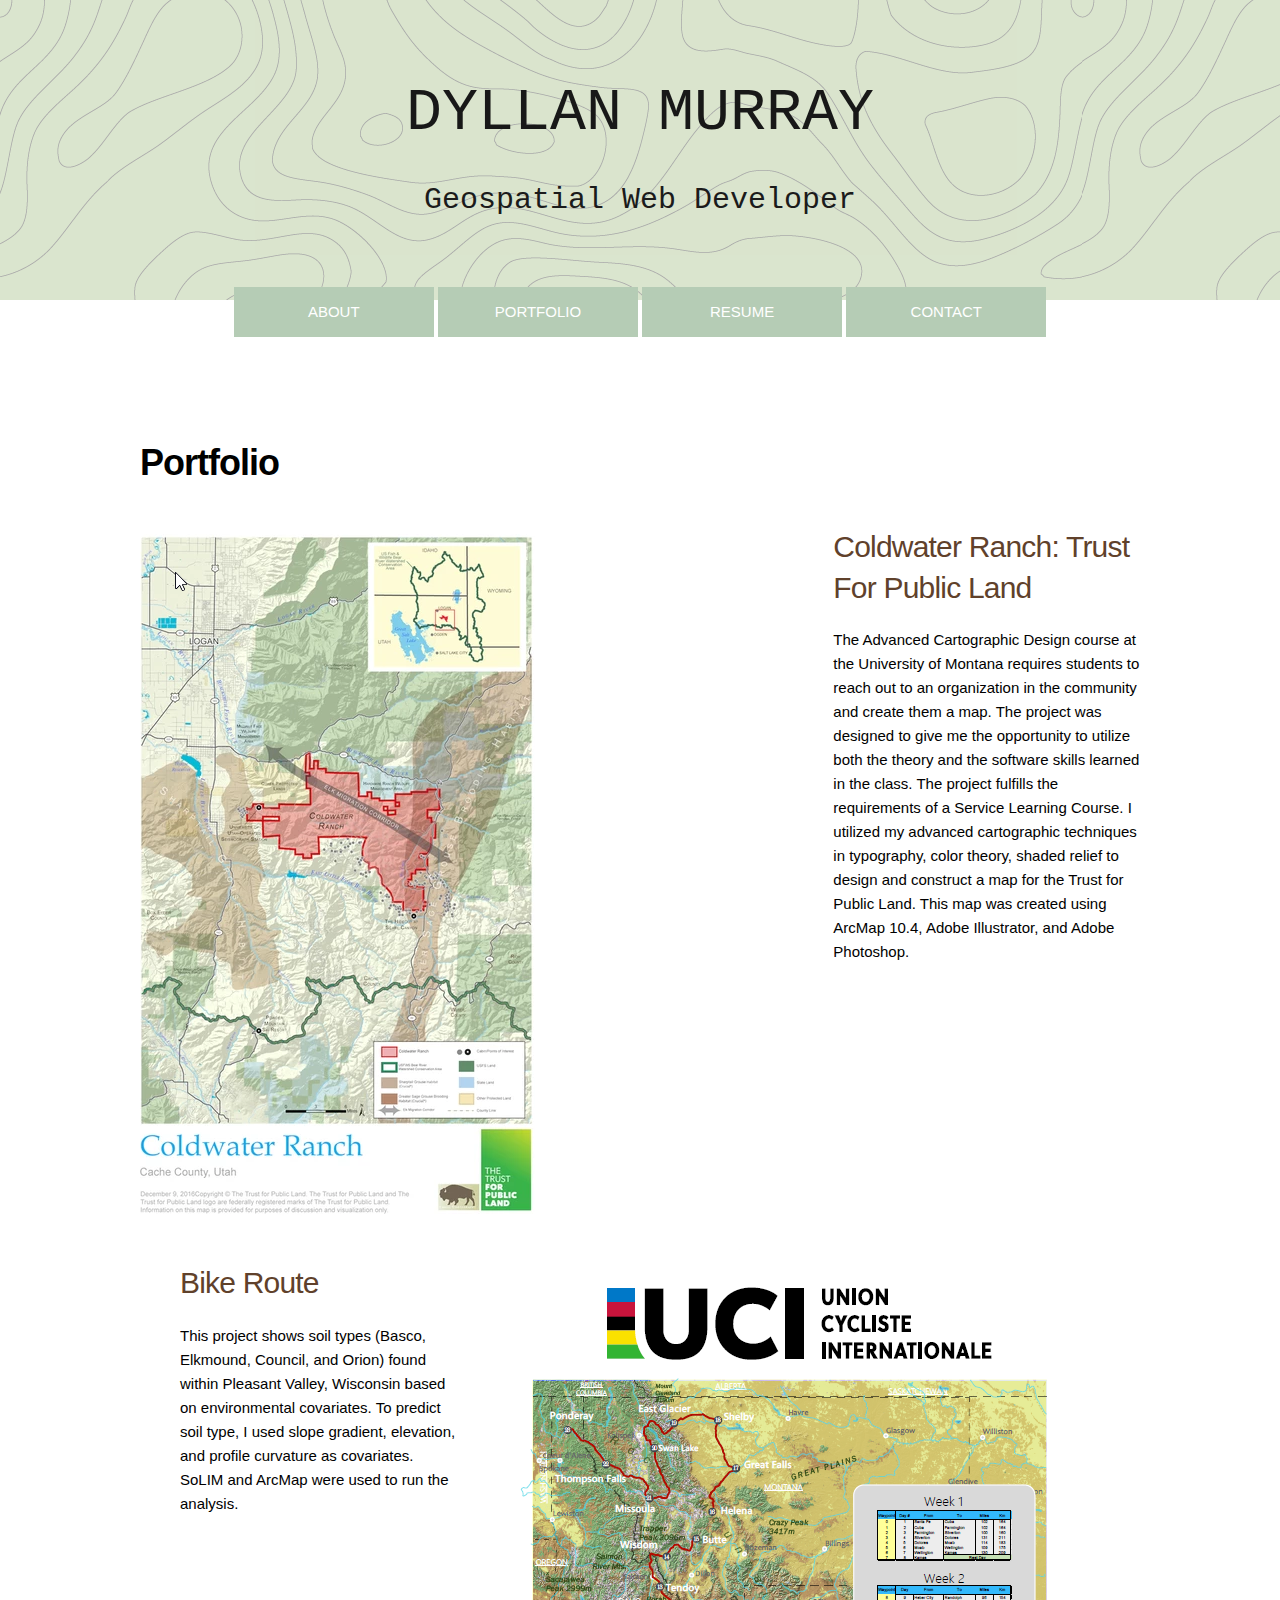
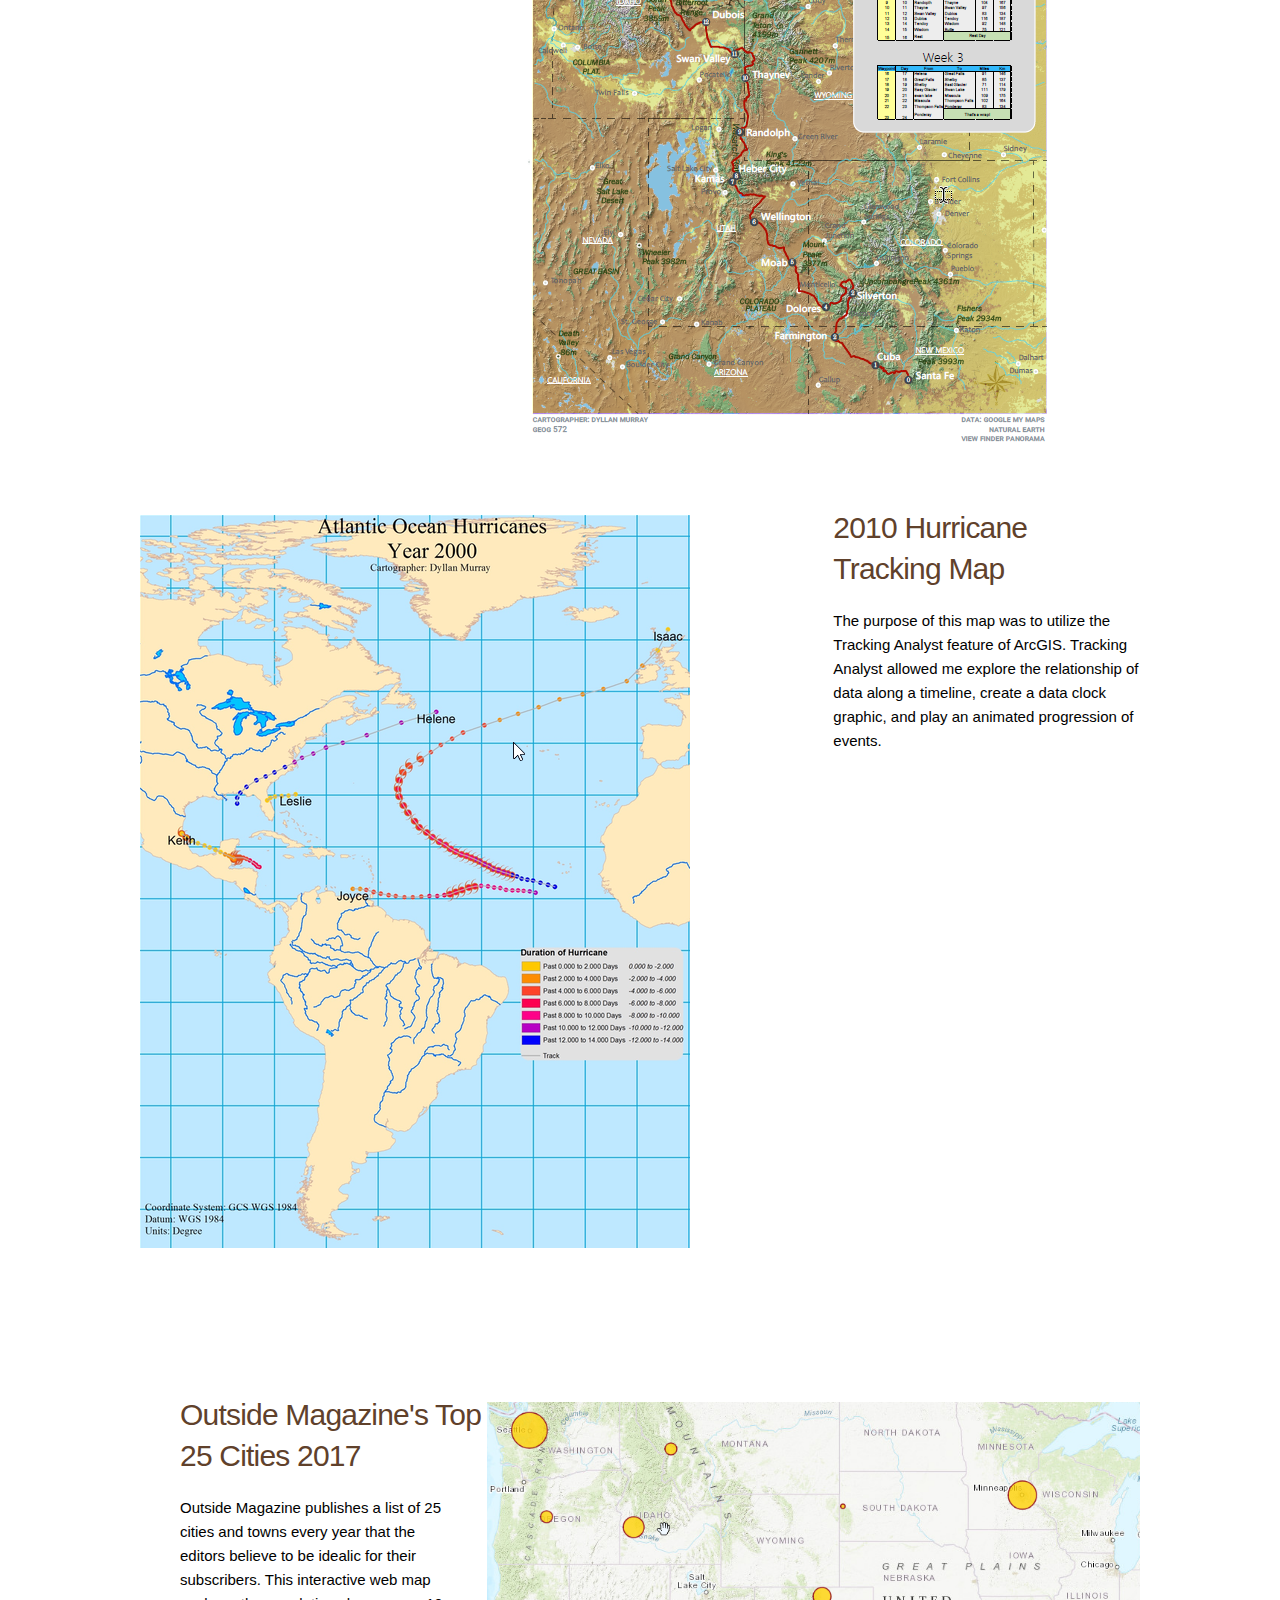
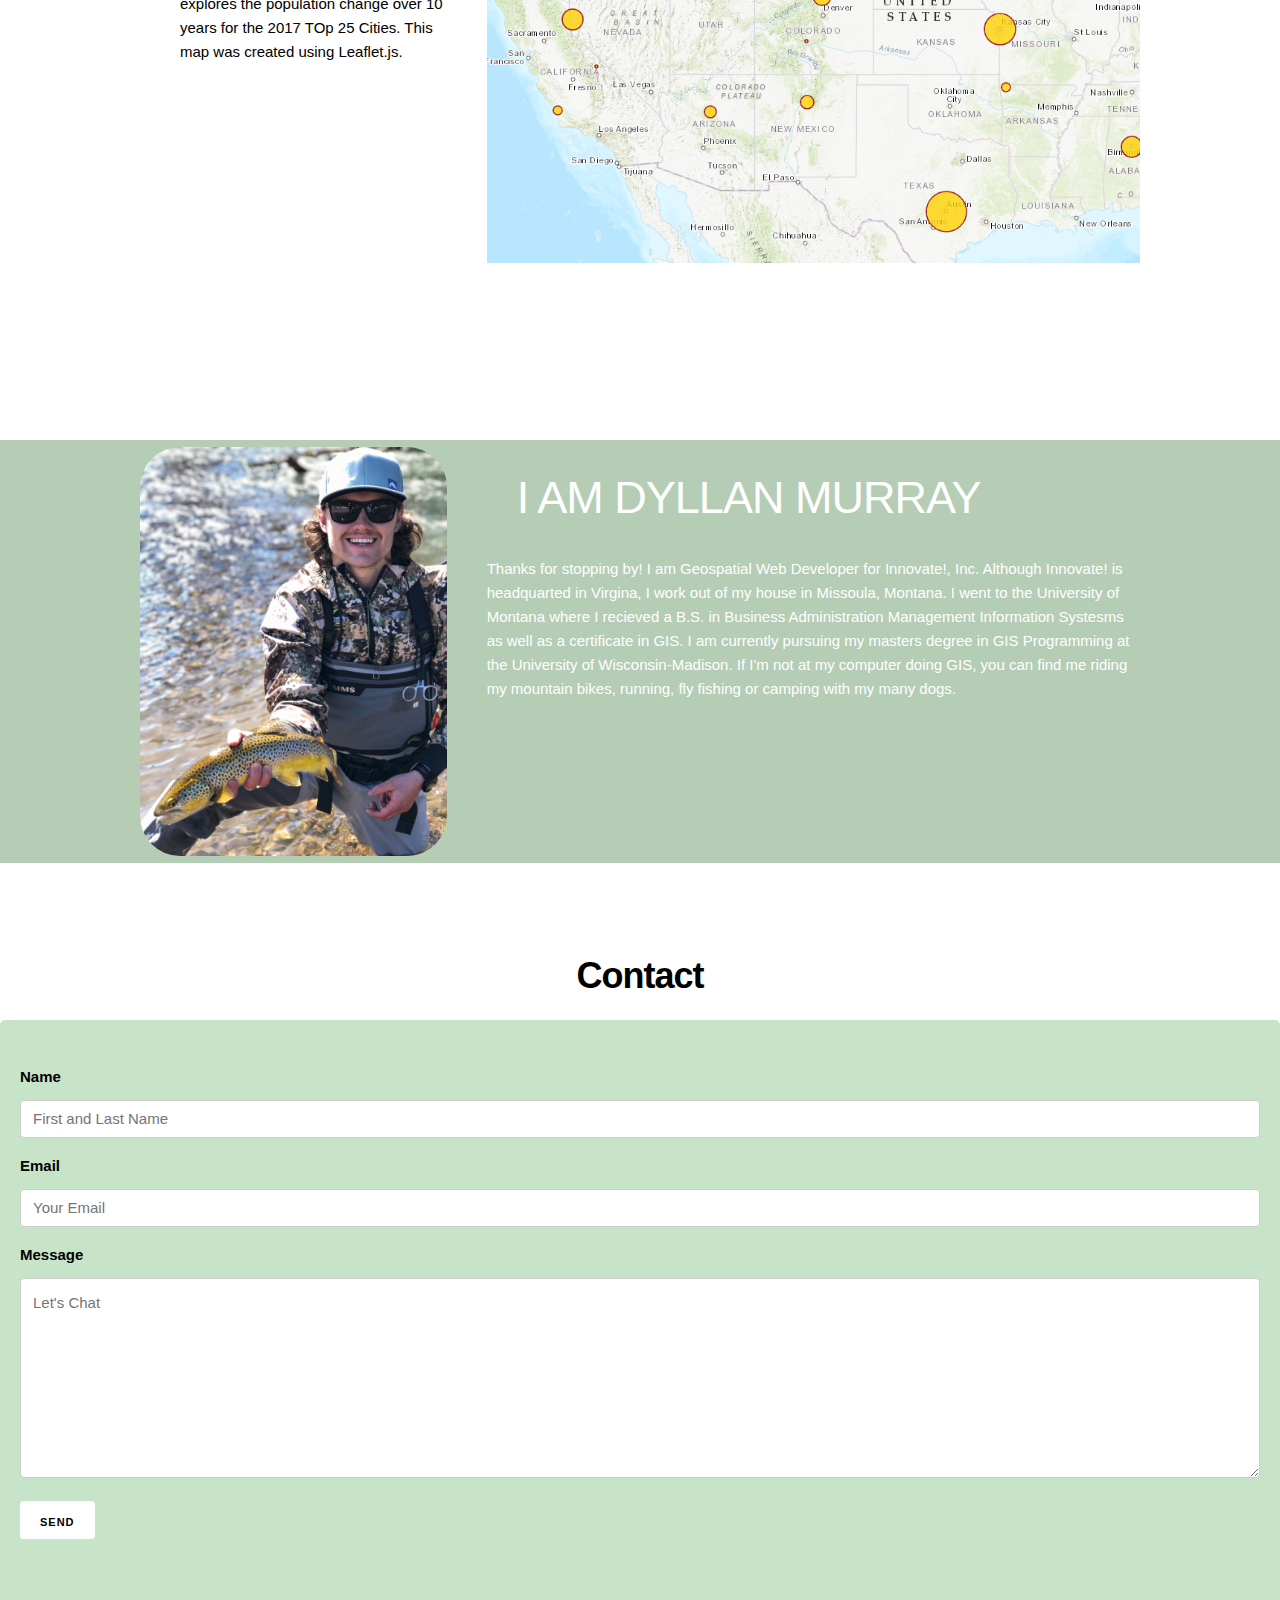
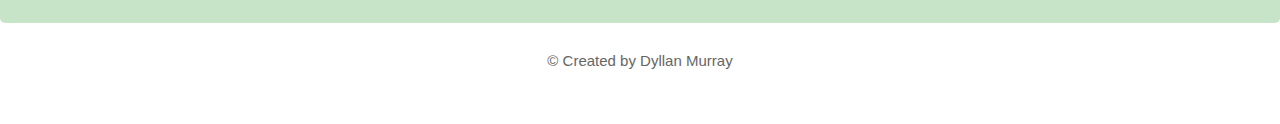
==== index.html @ 78d6cb94 "Add files via upload" ====
<!DOCTYPE html>
<html lang="en">
<head>
  <!-- Basic Page Needs
  –––––––––––––––––––––––––––––––––––––––––––––––––– -->
  <meta charset="utf-8">
  <title>Dyllan Murray Geospatial Web Developer</title>
  <meta name="description" content="Portfolio for Dyllan Murray">
  <meta name="author" content="Dyllan Murray">

  <!-- Mobile Specific Metas
  –––––––––––––––––––––––––––––––––––––––––––––––––– -->
  <meta name="viewport" content="width=device-width, initial-scale=1">

    <!-- FONT
  –––––––––––––––––––––––––––––––––––––––––––––––––– -->
  <link href="https://fonts.googleapis.com/css?family=Abel" rel="stylesheet">
  <link href="https://fonts.googleapis.com/css?family=Satisfy" rel="stylesheet">
    <!-- CSS
  –––––––––––––––––––––––––––––––––––––––––––––––––– -->
  <link rel="stylesheet" href="css/normalize.css">
  <link rel="stylesheet" href="css/skeleton.css">
  <link rel="stylesheet" href="css/style.css"> 
  <link rel="stylesheet" href="fonts/font-awesome/css/font-awesome.min.css">
  <link rel="stylesheet" href="fonts/fontawesome-free-5.8.1-web/css/fontawesome.min.css">
  <link rel="stylesheet" href="fonts/fontawesome-free-5.8.1-web/css/brands.css">
  <link rel="stylesheet" href="css/magnific-popup.css">
  <script src="http://ajax.googleapis.com/ajax/Libs/jquery/1.11.3/jquery.min.js"></script>    

  <!-- Favicon
  –––––––––––––––––––––––––––––––––––––––––––––––––– -->
  <!-- <link rel="icon" type="image/png" href="images/favicon.png"> -->

</head>
<body>

<header class="main_nav green" style="background-image:url('images/SpoonGraphics-Topographic-Map-7.png');width:100%;height:300px;opacity: .9;">
    <div class="container">
            <div class="twelve columns"> 
                <div class="logo">
                    <a href='#'>Dyllan Murray</a> 
                    <div class="sublogo">Geospatial Web Developer</div>
                </div>
            </div>
        </div>
</header>
    
    <div class="menubar">
    <div class="mainmenu">
    <div class="container">
        <div class="twelve columns">
            <ul class="menu">
                <li id="menuitems"><a href="#abouttarget">ABOUT</a></li>
                <li id="menuitems"><a href="#portfoliotarget">PORTFOLIO</a></li>
                <li id="menuitems"><a href="documents/Dyllan_Murray_Resume.pdf"> <download="Dyllan_Murray_Resume">RESUME</a></li>
                <li id="menuitems"><a href="#contacttarget">CONTACT</a></li>
            </ul>
        </div>
    </div>
</div>
</div>

<a name="portfoliotarget"></a>    
<div class="portfolio-header">
    <div class="container">
        <div class="twelve columns">
            <h3><b>Portfolio</b></h3>
        </div>
    </div>
</div>
    
<div class="container main">
    <div class="row">
        <div class="eight columns portfolio">
            <a class="image-link" href="documents/Coldwater_Ranch_FinalDraft_Murray.pdf"><img src="images/tpl.png" /></a>
        </div>
        <div class="four columns">
            <h4 class="project_title">Coldwater Ranch: Trust For Public Land</h4>
            <p class="project_desc">
                    The Advanced Cartographic Design course at the University of Montana requires students to reach out to an organization in the community and create them a map. The project was designed to give me the opportunity to utilize both the theory and the software skills learned in the class. The project fulfills the requirements of a Service Learning Course. I utilized my advanced cartographic techniques in typography, color theory, shaded relief to design and construct a map for the Trust for Public Land. This map was created using ArcMap 10.4, Adobe Illustrator, and Adobe Photoshop</a>. </p>
        </div>
    </div>
    
    <div class="row">
        <div class="eight columns portfolio" style="float:right;">
            <a class="image-link" href="images/route.png"><img src="images/route.png" /></a>
        </div>
        <div class="four columns">
            <h4 class="project_title">Bike Route</h4><!--Project Bio and temporary filler text-->
            <p class="project_desc" style="text-align: left; padding-right: 2em;">This project shows soil types (Basco, Elkmound, Council, and Orion) found within Pleasant Valley, Wisconsin based on environmental covariates. To predict soil type, I used slope gradient, elevation, and profile curvature as covariates. SoLIM and ArcMap were used to run the analysis.</p>
        </div>
    </div>
    
    <div class="row" style="margin-bottom: 10%;">
        <div class="eight columns portfolio">
            <a class="image-link" href="images/hurrican.png"><img src="images/hurrican.png" /></a>
        </div>
        <div class="four columns">
            <h4 class="project_title">2010 Hurricane Tracking Map</h4>
            <p class="project_desc">The purpose of this map was to utilize the Tracking Analyst feature of ArcGIS. Tracking Analyst allowed me explore the relationship of data along a timeline, create a data clock graphic, and play an animated progression of events. </p>
        </div>
    <!------------ added new project 2/10 ------------->
    </div> 
      <div class="row" style="margin-bottom: 10%;">
        <div class="eight columns portfolio" style="float:right;">
            <a target="_blank" class="image-link" href="https://dyllanmurray.github.io/leaflet-lab/"><img src="images/outside.png" /></a>
        </div>
        <div class="four columns">
            <h4 class="project_title">Outside Magazine's Top 25 Cities 2017</h4><!--Project Bio and temporary filler text-->
            <p class="project_desc" style="text-align: left; padding-right: 2em;">Outside Magazine publishes a list of 25 cities and towns every year that the editors believe to be idealic for their subscribers. This interactive web map explores the population change over 10 years for the 2017 TOp 25 Cities. This map was created using Leaflet.js.</p>
        </div>
    </div>
    <!----------- end of new project 2/10 ------------->
</div> <!-- End Portfolio Container-->

<a name="abouttarget"></a><!-- green row in tutorial-->   
<div class="green">
    <div class="container">
        <div class="four columns">
            <img class="rounded" src="images/about_Dyllan.jpg" />
        </div>
        <div class="eight columns">
            <h2 class="bio">I AM DYLLAN MURRAY</h2><!--Bio and temporary filler text-->
            <p class="bio">
                Thanks for stopping by! I am Geospatial Web Developer for Innovate!, Inc. Although Innovate! is headquarted in Virgina, I work out of my house in Missoula, Montana. I went to the University of Montana where I recieved a B.S. in Business Administration Management Information Systesms as well as a certificate in GIS. I am currently pursuing my masters degree in GIS Programming at the University of Wisconsin-Madison. If I'm not at my computer doing GIS, you can find me riding my mountain bikes, running, fly fishing or camping with my many dogs. 
<!-- 
                <a name="resumetarget"></a>&nbsp;&nbsp;&nbsp;&nbsp;&nbsp;&nbsp;&nbsp;<a class="button button-primary" href="documents\Dyllan_Murray_Resume.pdf" download="DyllanMurray'sResume">resume</a></p> -->
        </div>
        <ul class="social">
                <li class="github"><a href="https://github.com/dyllanmurray" target="_blank"><i class="fa fa-github-square fa-lg"></i></a></li>
                <li class="strava"><a href="https://www.strava.com/athletes/21215206" target="_blank"><i class="fab fa-strava fa-lg"></i></a></li>
                <li class="linkedin"><a href="https://www.linkedin.com/in/dyllanmurray/" target="_blank"><i class="fa fa-linkedin-square fa-lg"></i></a></li>
            </ul>
    </div>
</div>    
 <!--- End of About --->
 
<div class="contact-header">
    <a name="contacttarget"></a>
    <div class="container">
        <div class="twelve columns">
            <h3><b>Contact</b></h3>
        </div>
    </div>
</div>
    
<div class="container-contact">
    <div class="row">
        <div class="twelve columns">
            <form action="dyllanmurray.mt@gmail.com" method="post" enctype="text/plain">
                <label for="fname">Name</label>
                <input type="text" id="fname" name="name" placeholder="First and Last Name">
                
                <label for="email">Email</label>
                <input type="text" id="email" name="email" placeholder="Your Email">
                
                <label for="message">Message</label>
                
                <textarea id="message" name="subject" placeholder="Let's Chat" style="height:200px"></textarea>
                
                <input type="submit" value="send">
            </form>
        </div>
    </div>
</div>

 
<!-- <iframe src="https://www.google.com/maps/embed?pb=!1m14!1m12!1m3!1d87281.75216952356!2d-114.03673830006103!3d46.87213388880079!2m3!1f0!2f0!3f0!3m2!1i1024!2i768!4f13.1!5e0!3m2!1sen!2sus!4v1554493363749!5m2!1sen!2sus" width="500" height="350" frameborder="0" style="border:0" allowfullscreen></iframe>
</div> -->
    
<footer>
        <div class="row twelve columns">
            <p class="copyright">&copy; Created by Dyllan Murray</p>
        </div>
    </div>
</footer>



    <!-- End Document
  –––––––––––––––––––––––––––––––––––––––––––––––––– -->
    <!-- <script src="scripts/jquery.magnific-popup.js"></script>
    <script type="text/javascript">
        $(document).ready(function() {
  $('.image-link').magnificPopup({type:'image'});
});
    </script>
</body>
</html> -->
---- css/skeleton.css ----
/*
* Skeleton V2.0.4
* Copyright 2014, Dave Gamache
* www.getskeleton.com
* Free to use under the MIT license.
* http://www.opensource.org/licenses/mit-license.php
* 12/29/2014
*/


/* Table of contents
––––––––––––––––––––––––––––––––––––––––––––––––––
- Grid
- Base Styles
- Typography
- Links
- Buttons
- Forms
- Lists
- Code
- Tables
- Spacing
- Utilities
- Clearing
- Media Queries
*/



/* Grid
–––––––––––––––––––––––––––––––––––––––––––––––––– */
.container {
  position: relative;
  width: 100%;
  max-width: 1000px;
  margin: 0 auto;
  padding: 0 20px;
  box-sizing: border-box; }
.column,
.columns {
  width: 100%;
  float: left;
  box-sizing: border-box; }

/* For devices larger than 400px */
@media (min-width: 400px) {
  .container {
    width: 85%;
    padding: 0; }
}

/* For devices larger than 550px */
@media (min-width: 550px) {
  .container {
    width: 80%; }
  .column,
  .columns {
    margin-left: 4%; }
  .column:first-child,
  .columns:first-child {
    margin-left: 0; }

  .one.column,
  .one.columns                    { width: 4.66666666667%; }
  .two.columns                    { width: 13.3333333333%; }
  .three.columns                  { width: 22%;            }
  .four.columns                   { width: 30.6666666667%; }
  .five.columns                   { width: 39.3333333333%; }
  .six.columns                    { width: 48%;            }
  .seven.columns                  { width: 56.6666666667%; }
  .eight.columns                  { width: 65.3333333333%; }
  .nine.columns                   { width: 74.0%;          }
  .ten.columns                    { width: 82.6666666667%; }
  .eleven.columns                 { width: 91.3333333333%; }
  .twelve.columns                 { width: 100%; margin-left: 0; }

  .one-third.column               { width: 30.6666666667%; }
  .two-thirds.column              { width: 65.3333333333%; }

  .one-half.column                { width: 48%; }

  /* Offsets */
  .offset-by-one.column,
  .offset-by-one.columns          { margin-left: 8.66666666667%; }
  .offset-by-two.column,
  .offset-by-two.columns          { margin-left: 17.3333333333%; }
  .offset-by-three.column,
  .offset-by-three.columns        { margin-left: 26%;            }
  .offset-by-four.column,
  .offset-by-four.columns         { margin-left: 34.6666666667%; }
  .offset-by-five.column,
  .offset-by-five.columns         { margin-left: 43.3333333333%; }
  .offset-by-six.column,
  .offset-by-six.columns          { margin-left: 52%;            }
  .offset-by-seven.column,
  .offset-by-seven.columns        { margin-left: 60.6666666667%; }
  .offset-by-eight.column,
  .offset-by-eight.columns        { margin-left: 69.3333333333%; }
  .offset-by-nine.column,
  .offset-by-nine.columns         { margin-left: 78.0%;          }
  .offset-by-ten.column,
  .offset-by-ten.columns          { margin-left: 86.6666666667%; }
  .offset-by-eleven.column,
  .offset-by-eleven.columns       { margin-left: 95.3333333333%; }

  .offset-by-one-third.column,
  .offset-by-one-third.columns    { margin-left: 34.6666666667%; }
  .offset-by-two-thirds.column,
  .offset-by-two-thirds.columns   { margin-left: 69.3333333333%; }

  .offset-by-one-half.column,
  .offset-by-one-half.columns     { margin-left: 52%; }

}


/* Base Styles
–––––––––––––––––––––––––––––––––––––––––––––––––– */
/* NOTE
html is set to 62.5% so that all the REM measurements throughout Skeleton
are based on 10px sizing. So basically 1.5rem = 15px :) */
html {
  font-size: 62.5%; }
body {
  font-size: 1.5em; /* currently ems cause chrome bug misinterpreting rems on body element */
  line-height: 1.6;
  font-weight: 400;
  font-family: "Raleway", "HelveticaNeue", "Helvetica Neue", Helvetica, Arial, sans-serif;
  color: #222; }


/* Typography
–––––––––––––––––––––––––––––––––––––––––––––––––– */
h1, h2, h3, h4, h5, h6 {
  margin-top: 0;
  margin-bottom: 2rem;
  font-weight: 300; }
h1 { font-size: 4.0rem; line-height: 1.2;  letter-spacing: -.1rem;}
h2 { font-size: 3.6rem; line-height: 1.25; letter-spacing: -.1rem; }
h3 { font-size: 3.0rem; line-height: 1.3;  letter-spacing: -.1rem; }
h4 { font-size: 2.4rem; line-height: 1.35; letter-spacing: -.08rem; }
h5 { font-size: 1.8rem; line-height: 1.5;  letter-spacing: -.05rem; }
h6 { font-size: 1.5rem; line-height: 1.6;  letter-spacing: 0; }

/* Larger than phablet */
@media (min-width: 550px) {
  h1 { font-size: 5.0rem; }
  h2 { font-size: 4.2rem; }
  h3 { font-size: 3.6rem; }
  h4 { font-size: 3.0rem; }
  h5 { font-size: 2.4rem; }
  h6 { font-size: 1.5rem; }
}

p {
  margin-top: 0; }


/* Links
–––––––––––––––––––––––––––––––––––––––––––––––––– */
a {
  color: #1EAEDB; }
a:hover {
  color: #0FA0CE; }


/* Buttons
–––––––––––––––––––––––––––––––––––––––––––––––––– */
.button,
button,
input[type="submit"],
input[type="reset"],
input[type="button"] {
  display: inline-block;
  height: 38px;
  padding: 0 30px;
  color: #555;
  text-align: center;
  font-size: 11px;
  font-weight: 600;
  line-height: 38px;
  letter-spacing: .1rem;
  text-transform: uppercase;
  text-decoration: none;
  white-space: nowrap;
  background-color: transparent;
  border-radius: 4px;
  border: 1px solid #bbb;
  cursor: pointer;
  box-sizing: border-box; }
.button:hover,
button:hover,
input[type="submit"]:hover,
input[type="reset"]:hover,
input[type="button"]:hover,
.button:focus,
button:focus,
input[type="submit"]:focus,
input[type="reset"]:focus,
input[type="button"]:focus {
  color: #333;
  border-color: #888;
  outline: 0; }
.button.button-primary,
button.button-primary,
input[type="submit"].button-primary,
input[type="reset"].button-primary,
input[type="button"].button-primary {
  color: #FFF;
  background-color: #33C3F0;
  border-color: #33C3F0; }
.button.button-primary:hover,
button.button-primary:hover,
input[type="submit"].button-primary:hover,
input[type="reset"].button-primary:hover,
input[type="button"].button-primary:hover,
.button.button-primary:focus,
button.button-primary:focus,
input[type="submit"].button-primary:focus,
input[type="reset"].button-primary:focus,
input[type="button"].button-primary:focus {
  color: #FFF;
  background-color: #1EAEDB;
  border-color: #1EAEDB; }


/* Forms
–––––––––––––––––––––––––––––––––––––––––––––––––– */
input[type="email"],
input[type="number"],
input[type="search"],
input[type="text"],
input[type="tel"],
input[type="url"],
input[type="password"],
textarea,
select {
  height: 38px;
  padding: 6px 10px; /* The 6px vertically centers text on FF, ignored by Webkit */
  background-color: #fff;
  border: 1px solid #D1D1D1;
  border-radius: 4px;
  box-shadow: none;
  box-sizing: border-box; }
/* Removes awkward default styles on some inputs for iOS */
input[type="email"],
input[type="number"],
input[type="search"],
input[type="text"],
input[type="tel"],
input[type="url"],
input[type="password"],
textarea {
  -webkit-appearance: none;
     -moz-appearance: none;
          appearance: none; }
textarea {
  min-height: 65px;
  padding-top: 6px;
  padding-bottom: 6px; }
input[type="email"]:focus,
input[type="number"]:focus,
input[type="search"]:focus,
input[type="text"]:focus,
input[type="tel"]:focus,
input[type="url"]:focus,
input[type="password"]:focus,
textarea:focus,
select:focus {
  border: 1px solid #33C3F0;
  outline: 0; }
label,
legend {
  display: block;
  margin-bottom: .5rem;
  font-weight: 600; }
fieldset {
  padding: 0;
  border-width: 0; }
input[type="checkbox"],
input[type="radio"] {
  display: inline; }
label > .label-body {
  display: inline-block;
  margin-left: .5rem;
  font-weight: normal; }


/* Lists
–––––––––––––––––––––––––––––––––––––––––––––––––– */
ul {
  list-style: circle inside; }
ol {
  list-style: decimal inside; }
ol, ul {
  padding-left: 0;
  margin-top: 0; }
ul ul,
ul ol,
ol ol,
ol ul {
  margin: 1.5rem 0 1.5rem 3rem;
  font-size: 90%; }
li {
  margin-bottom: 1rem; }


/* Code
–––––––––––––––––––––––––––––––––––––––––––––––––– */
code {
  padding: .2rem .5rem;
  margin: 0 .2rem;
  font-size: 90%;
  white-space: nowrap;
  background: #F1F1F1;
  border: 1px solid #E1E1E1;
  border-radius: 4px; }
pre > code {
  display: block;
  padding: 1rem 1.5rem;
  white-space: pre; }


/* Tables
–––––––––––––––––––––––––––––––––––––––––––––––––– */
th,
td {
  padding: 12px 15px;
  text-align: left;
  border-bottom: 1px solid #E1E1E1; }
th:first-child,
td:first-child {
  padding-left: 0; }
th:last-child,
td:last-child {
  padding-right: 0; }


/* Spacing
–––––––––––––––––––––––––––––––––––––––––––––––––– */
button,
.button {
  margin-bottom: 1rem; }
input,
textarea,
select,
fieldset {
  margin-bottom: 1.5rem; }
pre,
blockquote,
dl,
figure,
table,
p,
ul,
ol,
form {
  margin-bottom: 2.5rem; }


/* Utilities
–––––––––––––––––––––––––––––––––––––––––––––––––– */
.u-full-width {
  width: 100%;
  box-sizing: border-box; }
.u-max-full-width {
  max-width: 100%;
  box-sizing: border-box; }
.u-pull-right {
  float: right; }
.u-pull-left {
  float: left; }


/* Misc
–––––––––––––––––––––––––––––––––––––––––––––––––– */
hr {
  margin-top: 3rem;
  margin-bottom: 3.5rem;
  border-width: 0;
  border-top: 1px solid #E1E1E1; }


/* Clearing
–––––––––––––––––––––––––––––––––––––––––––––––––– */

/* Self Clearing Goodness */
.container:after,
.row:after,
.u-cf {
  content: "";
  display: table;
  clear: both; }


/* Media Queries
–––––––––––––––––––––––––––––––––––––––––––––––––– */
/*
Note: The best way to structure the use of media queries is to create the queries
near the relevant code. For example, if you wanted to change the styles for buttons
on small devices, paste the mobile query code up in the buttons section and style it
there.
*/


/* Larger than mobile */
@media (min-width: 400px) {}

/* Larger than phablet (also point when grid becomes active) */
@media (min-width: 550px) {}

/* Larger than tablet */
@media (min-width: 750px) {}

/* Larger than desktop */
@media (min-width: 1000px) {}

/* Larger than Desktop HD */
@media (min-width: 1200px) {}
---- css/style.css ----
/* Table of Contents
--------------------------------------------------- 
-General Content
-Typography
-Header and Navigation
-Images and Media
-Footer
-Media Queries
--------------------------------------------------- */

/* General Content
--------------------------------------------------- */
.main{padding-top: ;} /*was 3 */
.row{padding: 2% 0;}
.green{
    background-color: rgb(181, 204, 181);;
    margin-left: ;
    margin-bottom: 6em
}

.skills {
    text-align:right;
    padding-right:20px;
    padding-left:20px;
    line-height:40px;
    color:#000;
    margin-bottom: 1em;
}

.skillstext{
    text-align: left;
    padding-left: 20px;
    margin-bottom: -2px;
    color: #B37C57;
}

.portfolio-header{margin-top: 5em;
    text-align: left;
}

.contact-header{
    text-align: center;
}

.button-primary{
    margin-left: ;
    position: ;
}
/* Typography
--------------------------------------------------- */
body{
    font-family:'Arial', sans-serif;
    font-size: 1.5em;
    color: #000;
}

h2{
    /* font-family: */
    font-size: 3em;
    margin: 0.67em;
}

h2.bio{
    color: #fff;
    /* text-decoration: underline; */
}
p.bio{
    color: #fff;
}

.project_title{
    color: #60412B;
}


/* Header and Navigation
--------------------------------------------------- */
header.main_nav{
    padding: 0;
    display: block;
    margin-bottom: -1%;
    
}

.logo {
    margin: 5% auto;
    text-align:center;
    padding-top: 1em;
}
.logo a{
    font-size: 4em;
    color:rgb(0, 0, 0);
    text-decoration: none;
    /*  border: 1px solid rgb(5, 5, 5);  */
    text-transform: uppercase;
    padding: 2px 10px 0 10px;
    margin: 0;
    /* background-color: rgb(221, 216, 216); */
    font-family:'Courier New', Courier, monospace
}
.logo a:hover{
    background-color: #fff;
    color: #9AACBB;
}

.sublogo {
    font-size: 2em;
    color: rgb(3, 3, 3);
    padding-top: 15px;
    font-family: 'Courier New', Courier, monospace
}

/*Strip the ul of padding and list styling*/
.menubar{
    position:;
    top:0;
    background-color:;
    margin: em;
    z-index: 1;
    padding:0;
    line-height: ;
    height: 3 em;
    
}
.mainmenu {
    list-style-type:none;
    position: relative;
    padding: 0;
    text-align: center;
    margin-bottom: 5%;
    
}
/*Create a horizontal list with spacing*/
#menuitems {
    display: inline-block;
    margin: none;
    margin-bottom: 3px;

}

#menuitems a {
    display:block;
    min-width:200px;
    height: 50px;
    text-align: center;
    line-height: 50px;
    font-family: "Helvetica Neue", Helvetica, Arial, sans-serif;
    color: #fff;
    background: rgb(181, 204, 181);
    text-decoration: none;
}
/*Hover state for top level links*/
#menuitems:hover a {
    background: rgb(184, 201, 180);
}


/* Images and Media
--------------------------------------------------- */
img{max-width: 100%; margin-top: 7px}
img.avatar{
    border-radius: 400px;
    /* border: 5px solid #fff; */
}

img.rounded{
    border-radius: 40px;
}

img:hover{opacity:0.8;
    
}

iframe {
    width: 100% !important;
    opacity:.8;
    margin-top:0;
}
/* Footer
--------------------------------------------------- */
ul.social{
    display:block;
    margin: 5% 0;
    list-style-type: none;
    text-align: center;
}

ul.social li{
    font-size: 3em;
    display: inline;
    padding: 0 2%;
}

ul.social li a{
    color: #666;
}

ul.social li.strava a:hover{color: rgb(247, 97, 11);}
ul.social li.linkedin a:hover{color: rgb(0,123,182);}
ul.social li.github a:hover{color: rgb(0,0,0);}

p.copyright{
    text-align: center;
    color: #666;
    font-size: 1em;
}

/* Media Queries
--------------------------------------------------- */
/* Style inputs with type="text", select elements and textareas */
input[type=text], select, textarea {
    width: 100%; /* Full width */
    padding: 12px; /* Some padding */  
    border: 1px solid #ccc; /* Gray border */
    border-radius: 4px; /* Rounded borders */
    box-sizing: border-box; /* Make sure that padding and width stays in place */
    margin-top: 6px; /* Add a top margin */
    margin-bottom: 16px; /* Bottom margin */
    resize: vertical /* Allow the user to vertically resize the textarea (not horizontally) */
}

input[type=submit] {
    background-color: white;
    color: black;
    padding: 2px 20px;
    border: none;
    border-radius: 4px;
    cursor: pointer;
}

.container-contact {
    border-radius: 5px;
    background-color: rgb(200, 228, 200);
    padding: 20px;
    /* width: 1000px; */
}
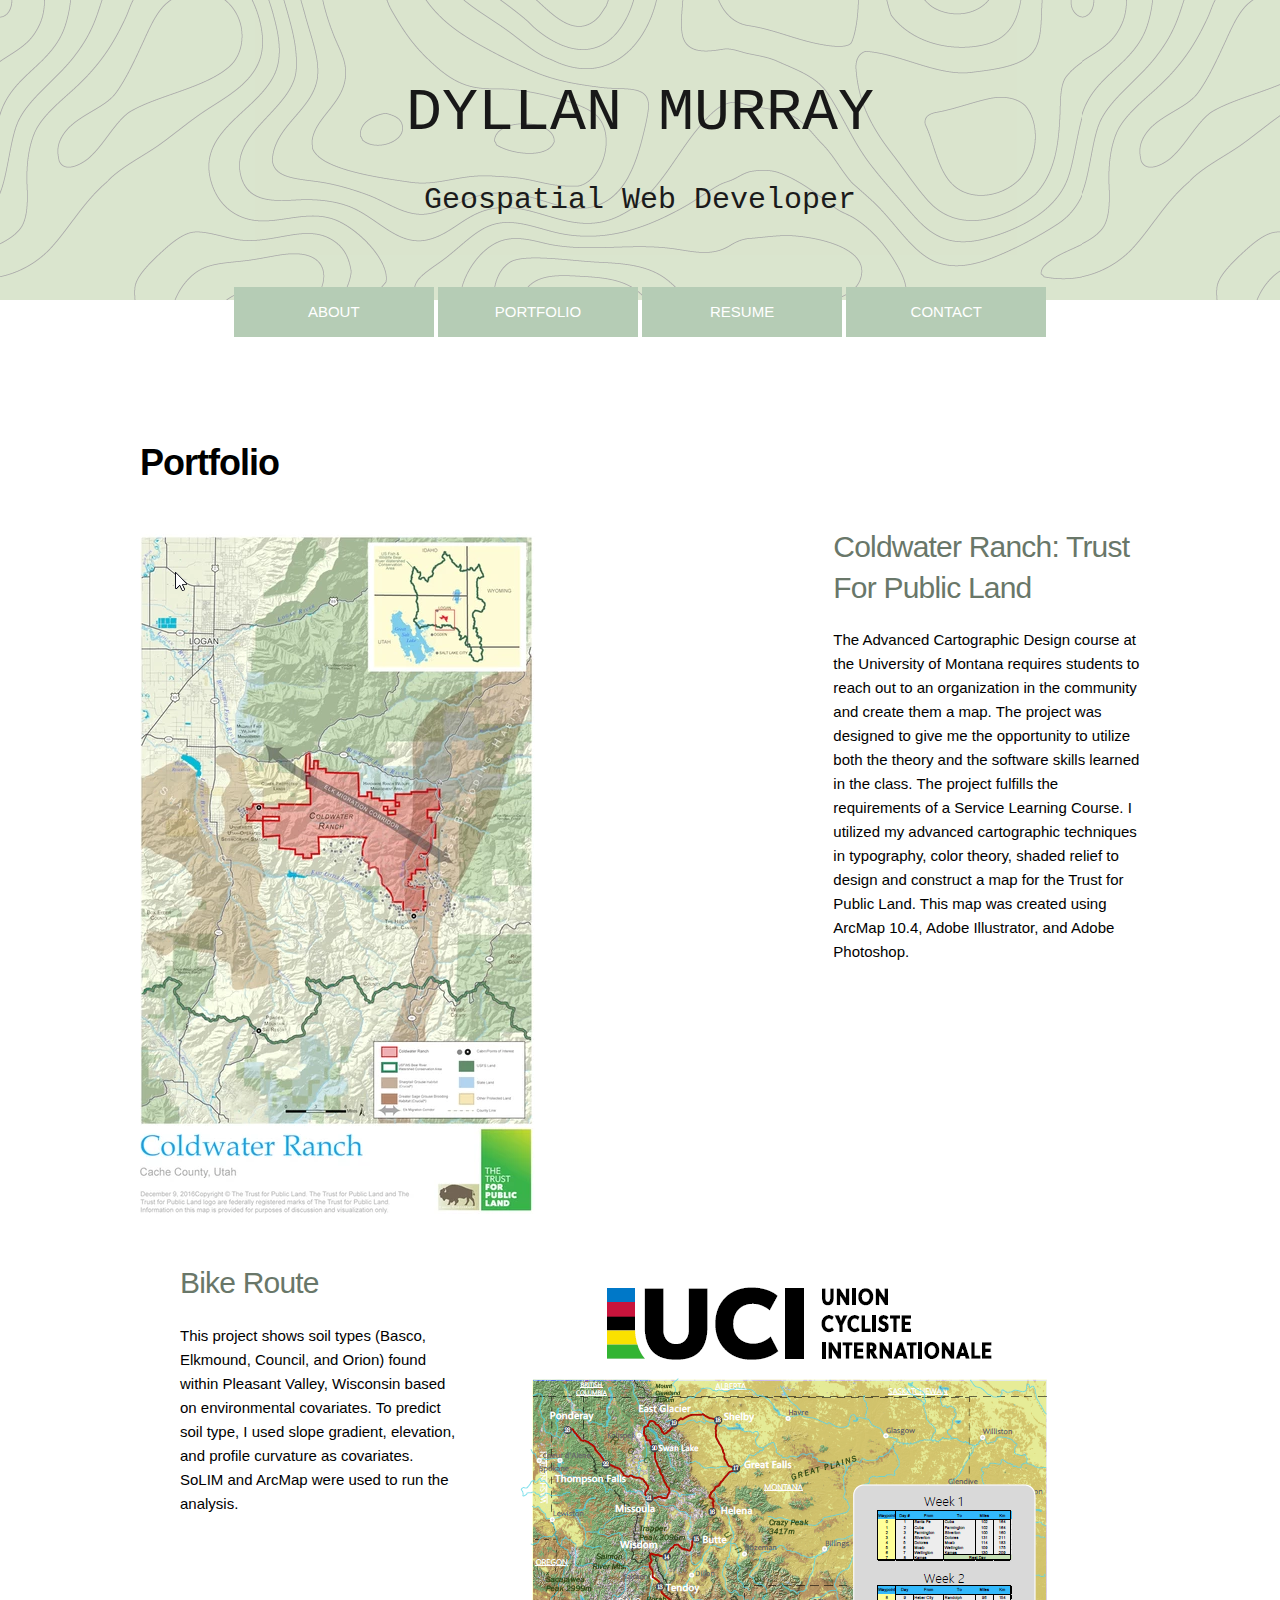
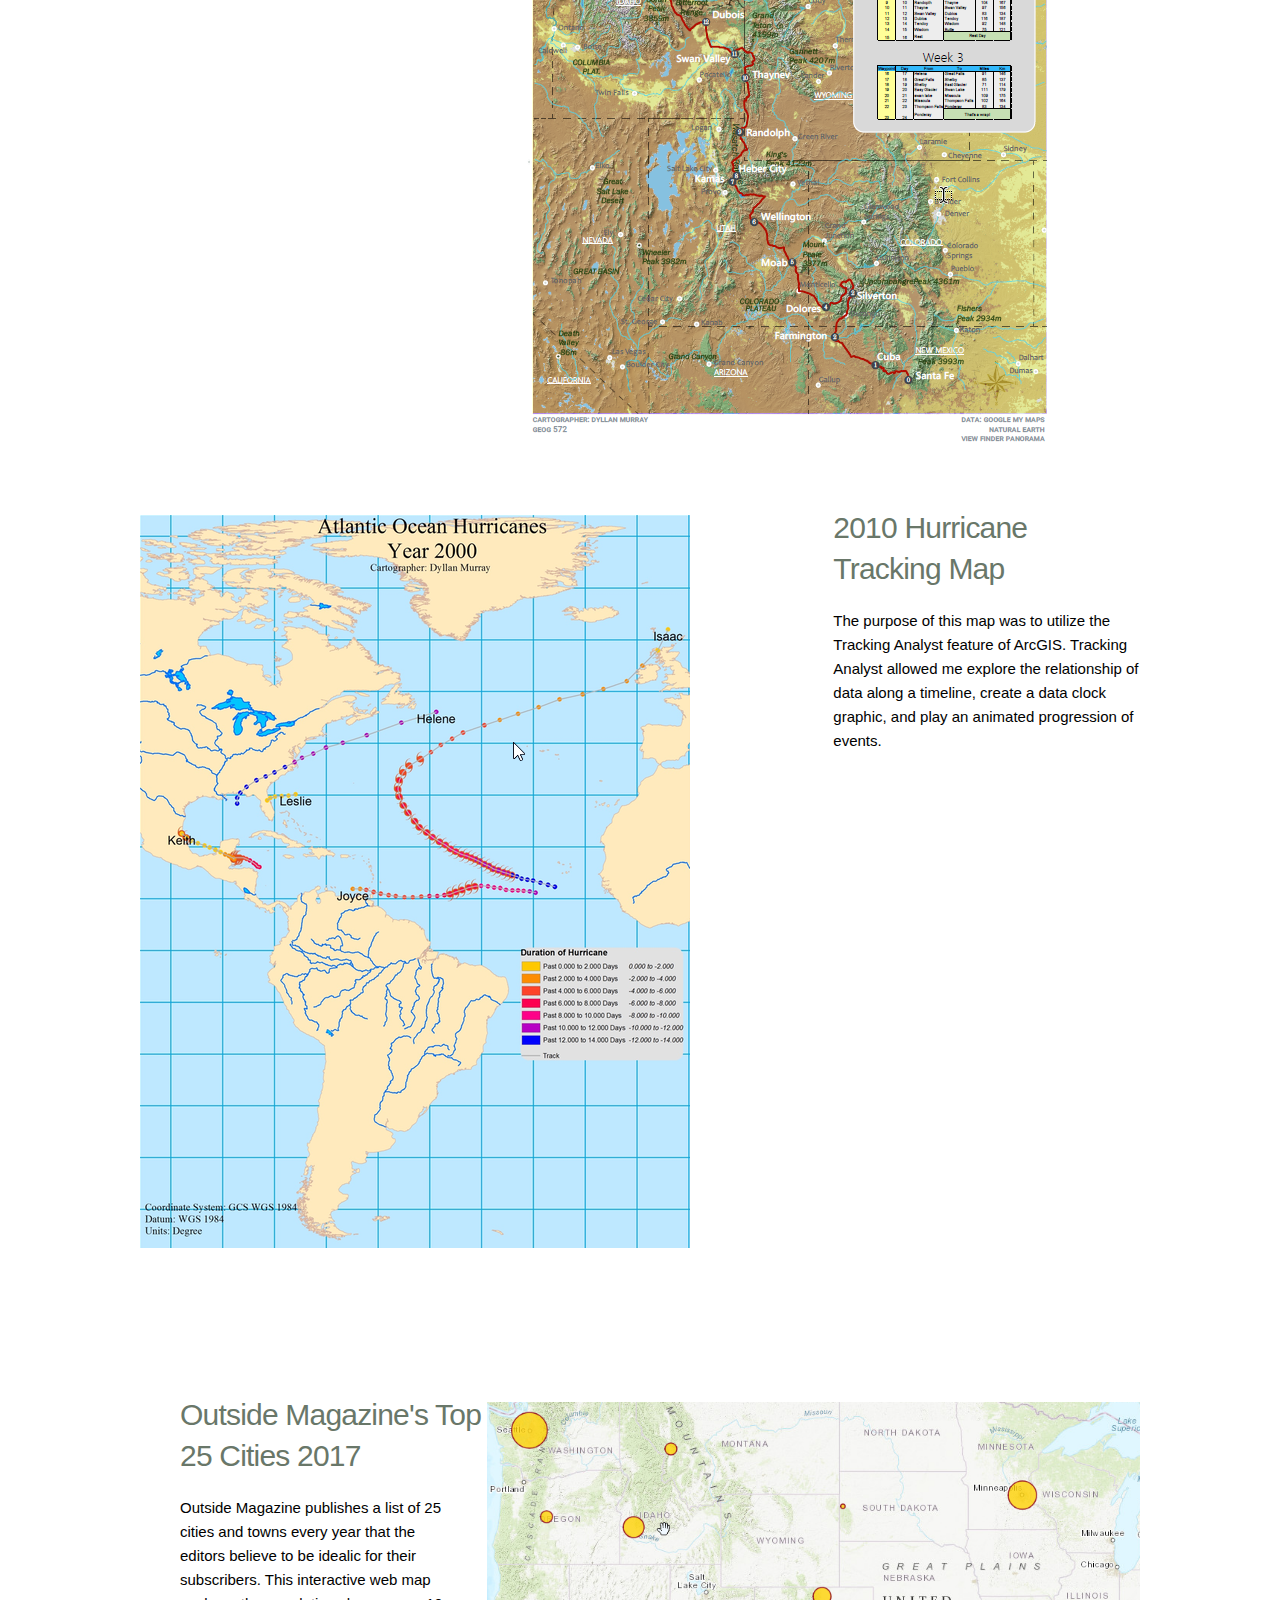
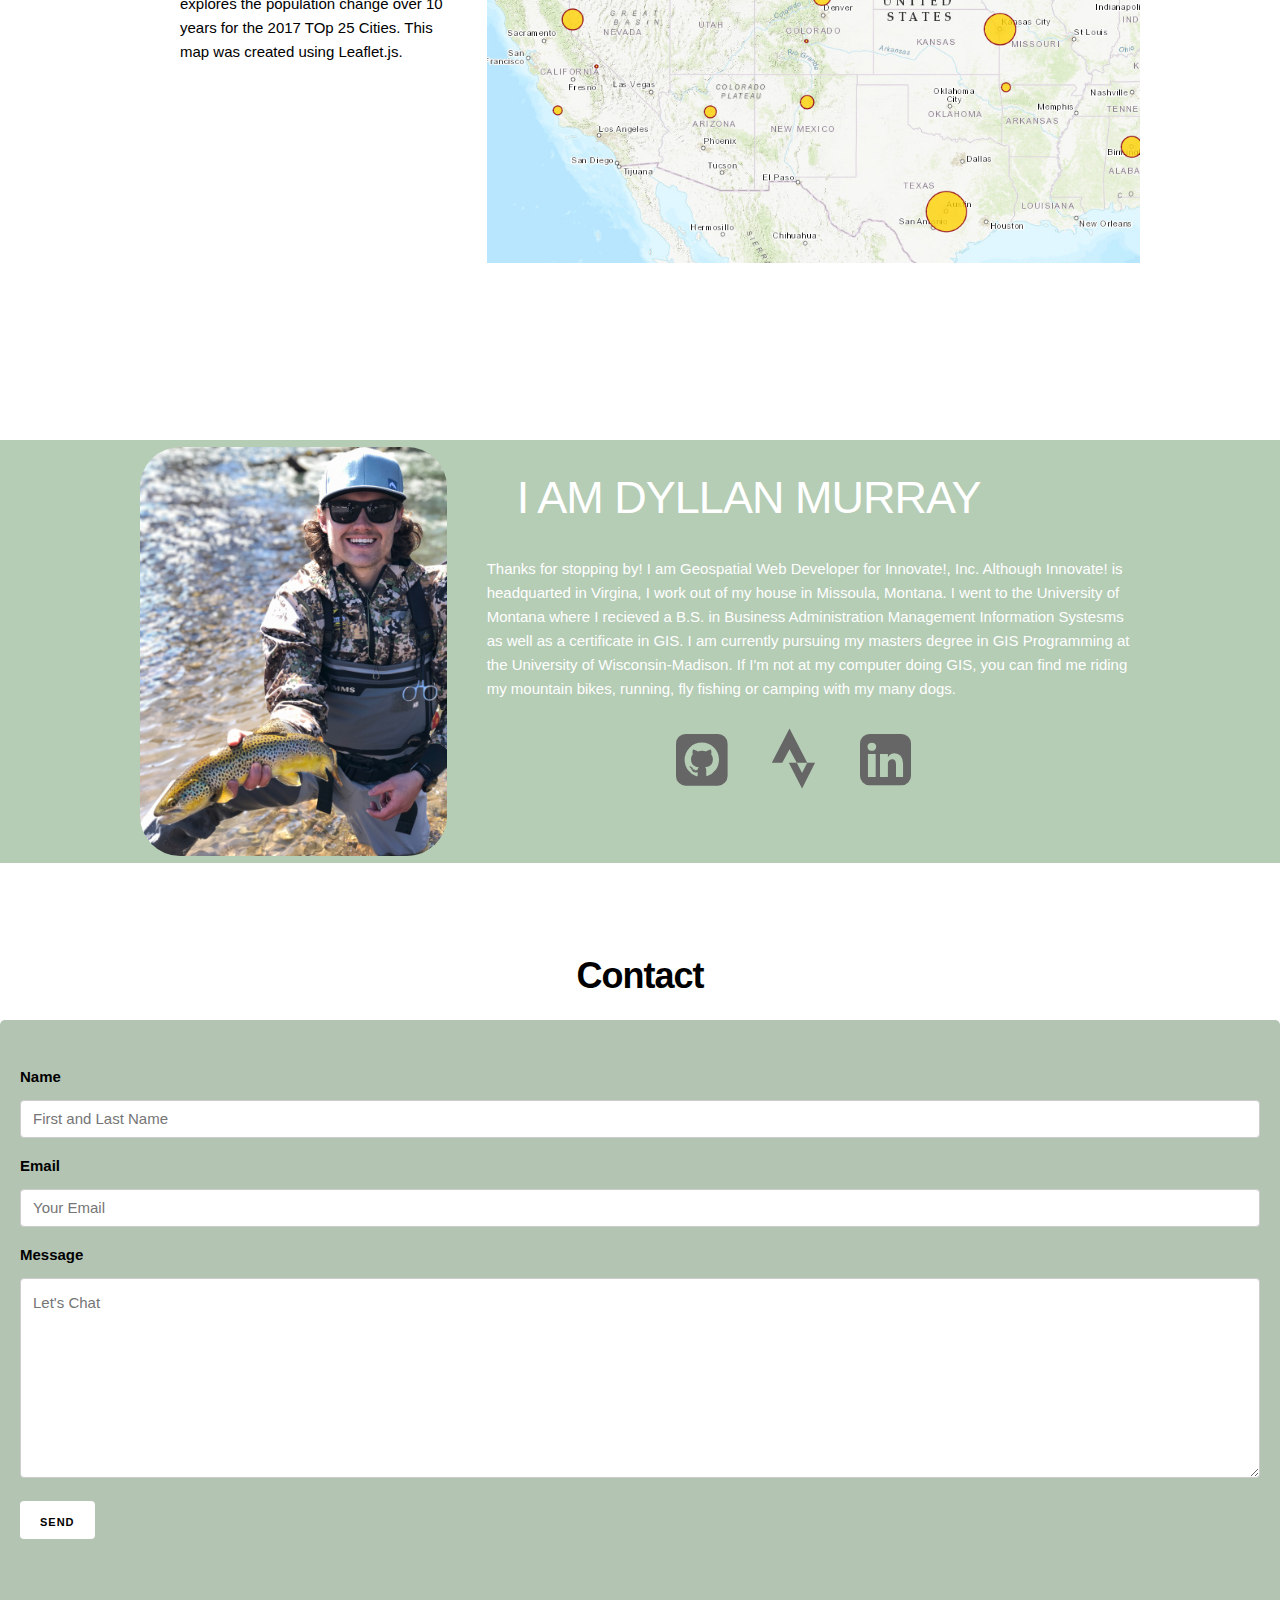
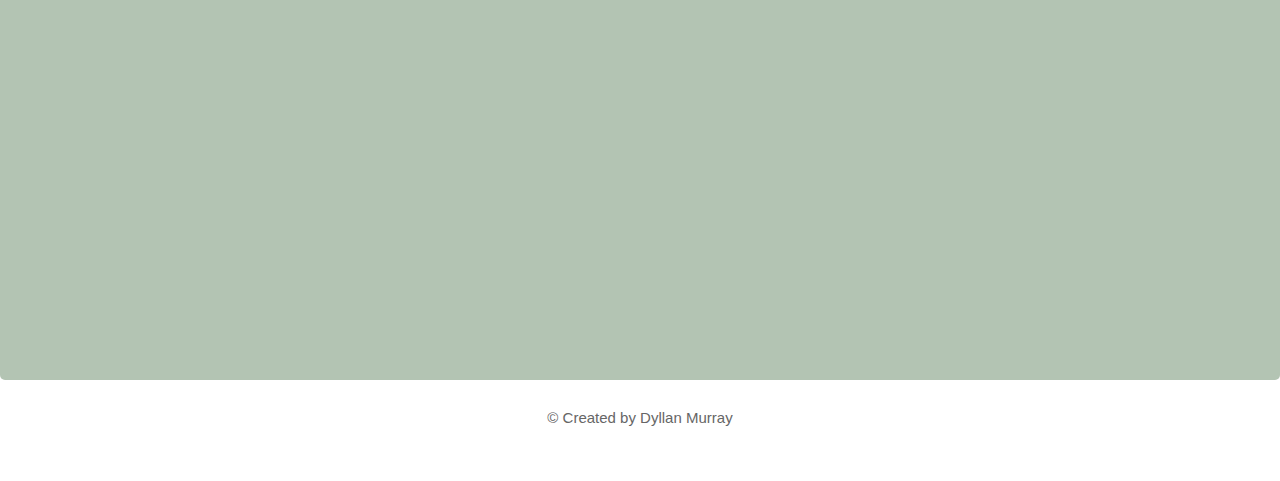
==== commit e4c4a28f: "tweaker" ====
--- a/index.html
+++ b/index.html
@@ -25,7 +25,8 @@
   <link rel="stylesheet" href="fonts/fontawesome-free-5.8.1-web/css/fontawesome.min.css">
   <link rel="stylesheet" href="fonts/fontawesome-free-5.8.1-web/css/brands.css">
   <link rel="stylesheet" href="css/magnific-popup.css">
-  <script src="http://ajax.googleapis.com/ajax/Libs/jquery/1.11.3/jquery.min.js"></script>    
+  <!-- <script src="http://ajax.googleapis.com/ajax/Libs/jquery/1.11.3/jquery.min.js"></script>     -->
+  <script src="https://ajax.googleapis.com/ajax/libs/jquery/3.3.1/jquery.min.js"></script>
 
   <!-- Favicon
   –––––––––––––––––––––––––––––––––––––––––––––––––– -->
@@ -72,12 +73,11 @@
 <div class="container main">
     <div class="row">
         <div class="eight columns portfolio">
-            <a class="image-link" href="documents/Coldwater_Ranch_FinalDraft_Murray.pdf"><img src="images/tpl.png" /></a>
+            <a class="image-link" href="images/tpl.png"><img src="images/tpl.png" /></a>
         </div>
         <div class="four columns">
             <h4 class="project_title">Coldwater Ranch: Trust For Public Land</h4>
-            <p class="project_desc">
-                    The Advanced Cartographic Design course at the University of Montana requires students to reach out to an organization in the community and create them a map. The project was designed to give me the opportunity to utilize both the theory and the software skills learned in the class. The project fulfills the requirements of a Service Learning Course. I utilized my advanced cartographic techniques in typography, color theory, shaded relief to design and construct a map for the Trust for Public Land. This map was created using ArcMap 10.4, Adobe Illustrator, and Adobe Photoshop</a>. </p>
+            <p class="project_desc">The Advanced Cartographic Design course at the University of Montana requires students to reach out to an organization in the community and create them a map. The project was designed to give me the opportunity to utilize both the theory and the software skills learned in the class. The project fulfills the requirements of a Service Learning Course. I utilized my advanced cartographic techniques in typography, color theory, shaded relief to design and construct a map for the Trust for Public Land. This map was created using ArcMap 10.4, Adobe Illustrator, and Adobe Photoshop</a>. </p>
         </div>
     </div>
     
@@ -110,7 +110,6 @@
             <p class="project_desc" style="text-align: left; padding-right: 2em;">Outside Magazine publishes a list of 25 cities and towns every year that the editors believe to be idealic for their subscribers. This interactive web map explores the population change over 10 years for the 2017 TOp 25 Cities. This map was created using Leaflet.js.</p>
         </div>
     </div>
-    <!----------- end of new project 2/10 ------------->
 </div> <!-- End Portfolio Container-->
 
 <a name="abouttarget"></a><!-- green row in tutorial-->   
@@ -160,13 +159,11 @@
                 
                 <input type="submit" value="send">
             </form>
-        </div>
+        <!-- </div> -->
     </div>
 </div>
-
- 
-<!-- <iframe src="https://www.google.com/maps/embed?pb=!1m14!1m12!1m3!1d87281.75216952356!2d-114.03673830006103!3d46.87213388880079!2m3!1f0!2f0!3f0!3m2!1i1024!2i768!4f13.1!5e0!3m2!1sen!2sus!4v1554493363749!5m2!1sen!2sus" width="500" height="350" frameborder="0" style="border:0" allowfullscreen></iframe>
-</div> -->
+<iframe src="https://www.google.com/maps/embed?pb=!1m14!1m12!1m3!1d87281.75216952356!2d-114.03673830006103!3d46.87213388880079!2m3!1f0!2f0!3f0!3m2!1i1024!2i768!4f13.1!5e0!3m2!1sen!2sus!4v1554493363749!5m2!1sen!2sus" width="500" height="350" frameborder="0" style="border:0" allowfullscreen></iframe>
+</div>
     
 <footer>
         <div class="row twelve columns">
--- a/css/style.css
+++ b/css/style.css
@@ -10,11 +10,11 @@
 
 /* General Content
 --------------------------------------------------- */
-.main{padding-top: ;} /*was 3 */
+/* .main{padding-top: ;} was 3 */
 .row{padding: 2% 0;}
 .green{
-    background-color: rgb(181, 204, 181);;
-    margin-left: ;
+    background-color: rgb(181, 204, 181);
+    /* margin-left: ; */
     margin-bottom: 6em
 }
 
@@ -42,10 +42,10 @@
     text-align: center;
 }
 
-.button-primary{
+/* .button-primary{
     margin-left: ;
     position: ;
-}
+} */
 /* Typography
 --------------------------------------------------- */
 body{
@@ -69,7 +69,7 @@
 }
 
 .project_title{
-    color: #60412B;
+    color: rgb(105, 119, 105);
 }
 
 
@@ -173,6 +173,7 @@
 
 iframe {
     width: 100% !important;
+    align-content: center;
     opacity:.8;
     margin-top:0;
 }
@@ -230,7 +231,7 @@
 
 .container-contact {
     border-radius: 5px;
-    background-color: rgb(200, 228, 200);
+    background-color: rgb(179, 196, 179);
     padding: 20px;
     /* width: 1000px; */
 }
--- a/fonts/fontawesome-free-5.8.1-web/css/brands.css
+++ b/fonts/fontawesome-free-5.8.1-web/css/brands.css
@@ -0,0 +1,14 @@
+/*!
+ * Font Awesome Free 5.8.1 by @fontawesome - https://fontawesome.com
+ * License - https://fontawesome.com/license/free (Icons: CC BY 4.0, Fonts: SIL OFL 1.1, Code: MIT License)
+ */
+@font-face {
+  font-family: 'Font Awesome 5 Brands';
+  font-style: normal;
+  font-weight: normal;
+  font-display: auto;
+  src: url("../webfonts/fa-brands-400.eot");
+  src: url("../webfonts/fa-brands-400.eot?#iefix") format("embedded-opentype"), url("../webfonts/fa-brands-400.woff2") format("woff2"), url("../webfonts/fa-brands-400.woff") format("woff"), url("../webfonts/fa-brands-400.ttf") format("truetype"), url("../webfonts/fa-brands-400.svg#fontawesome") format("svg"); }
+
+.fab {
+  font-family: 'Font Awesome 5 Brands'; }
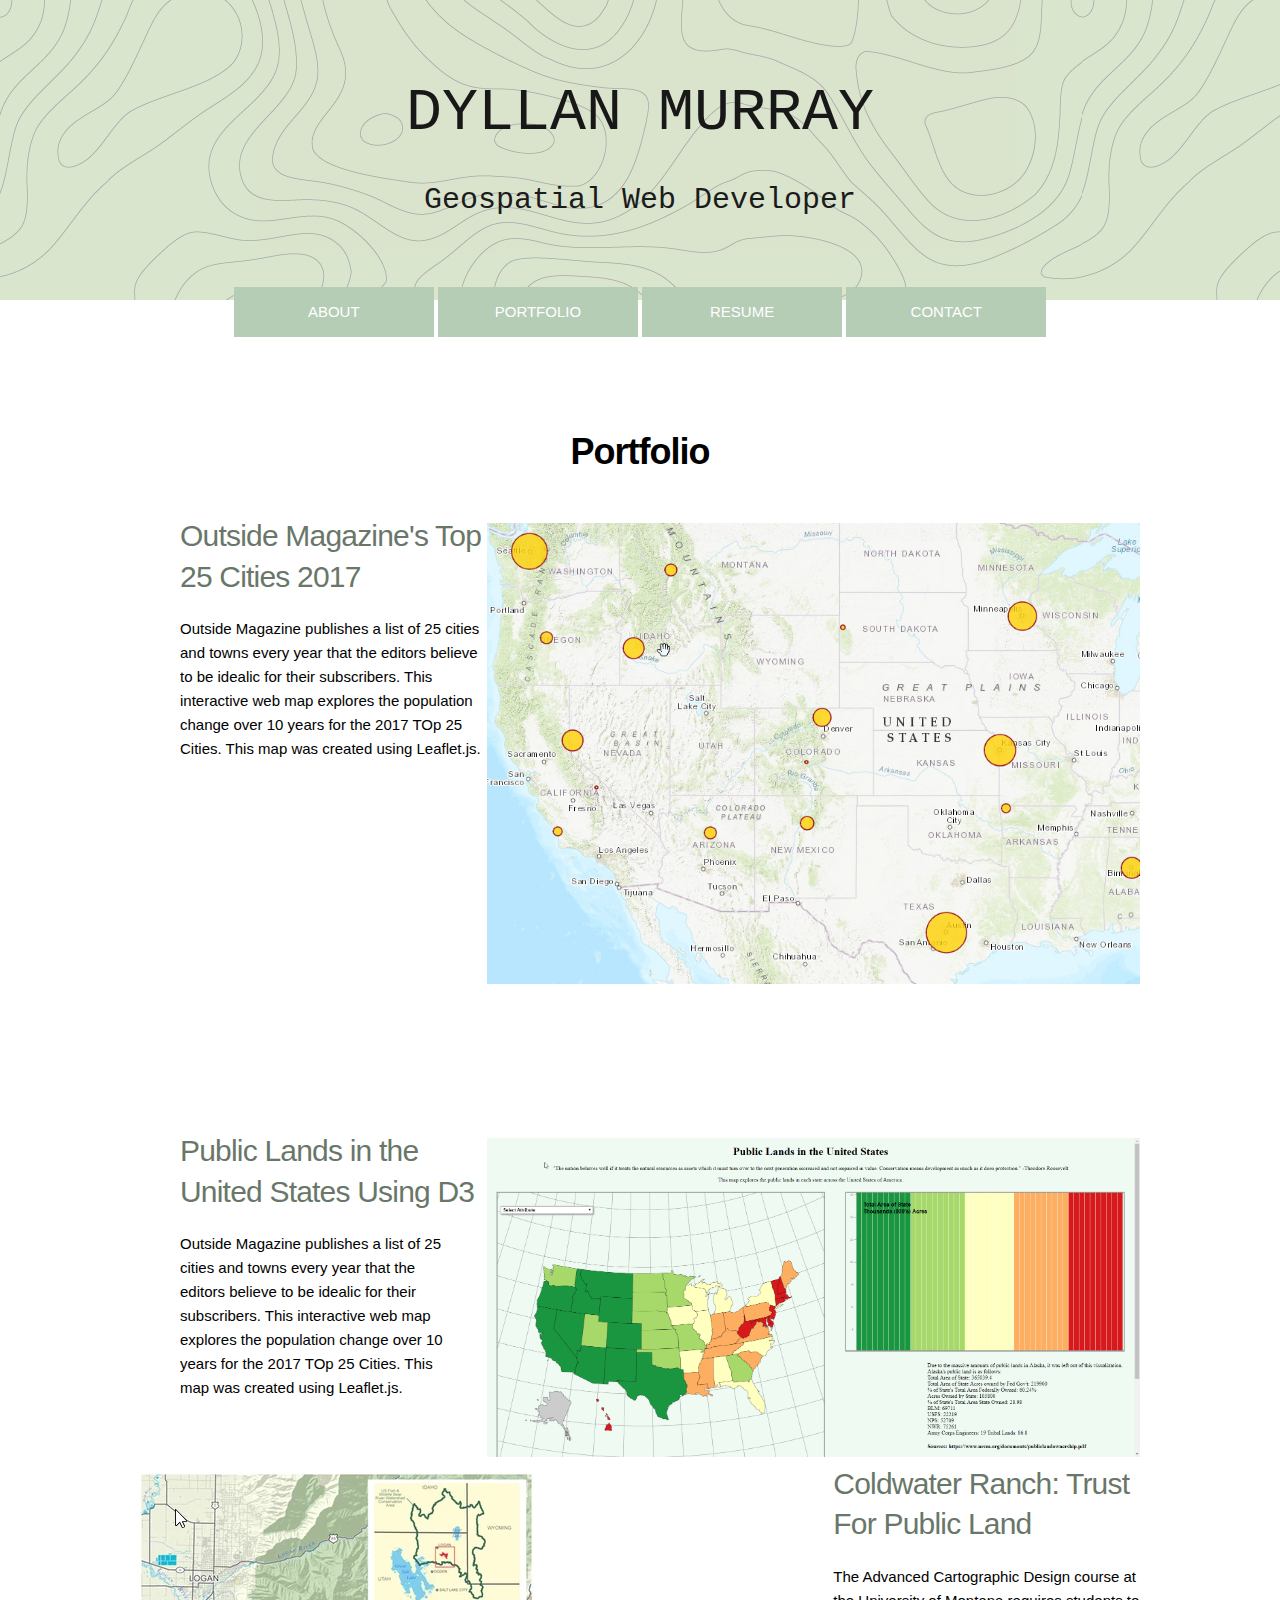
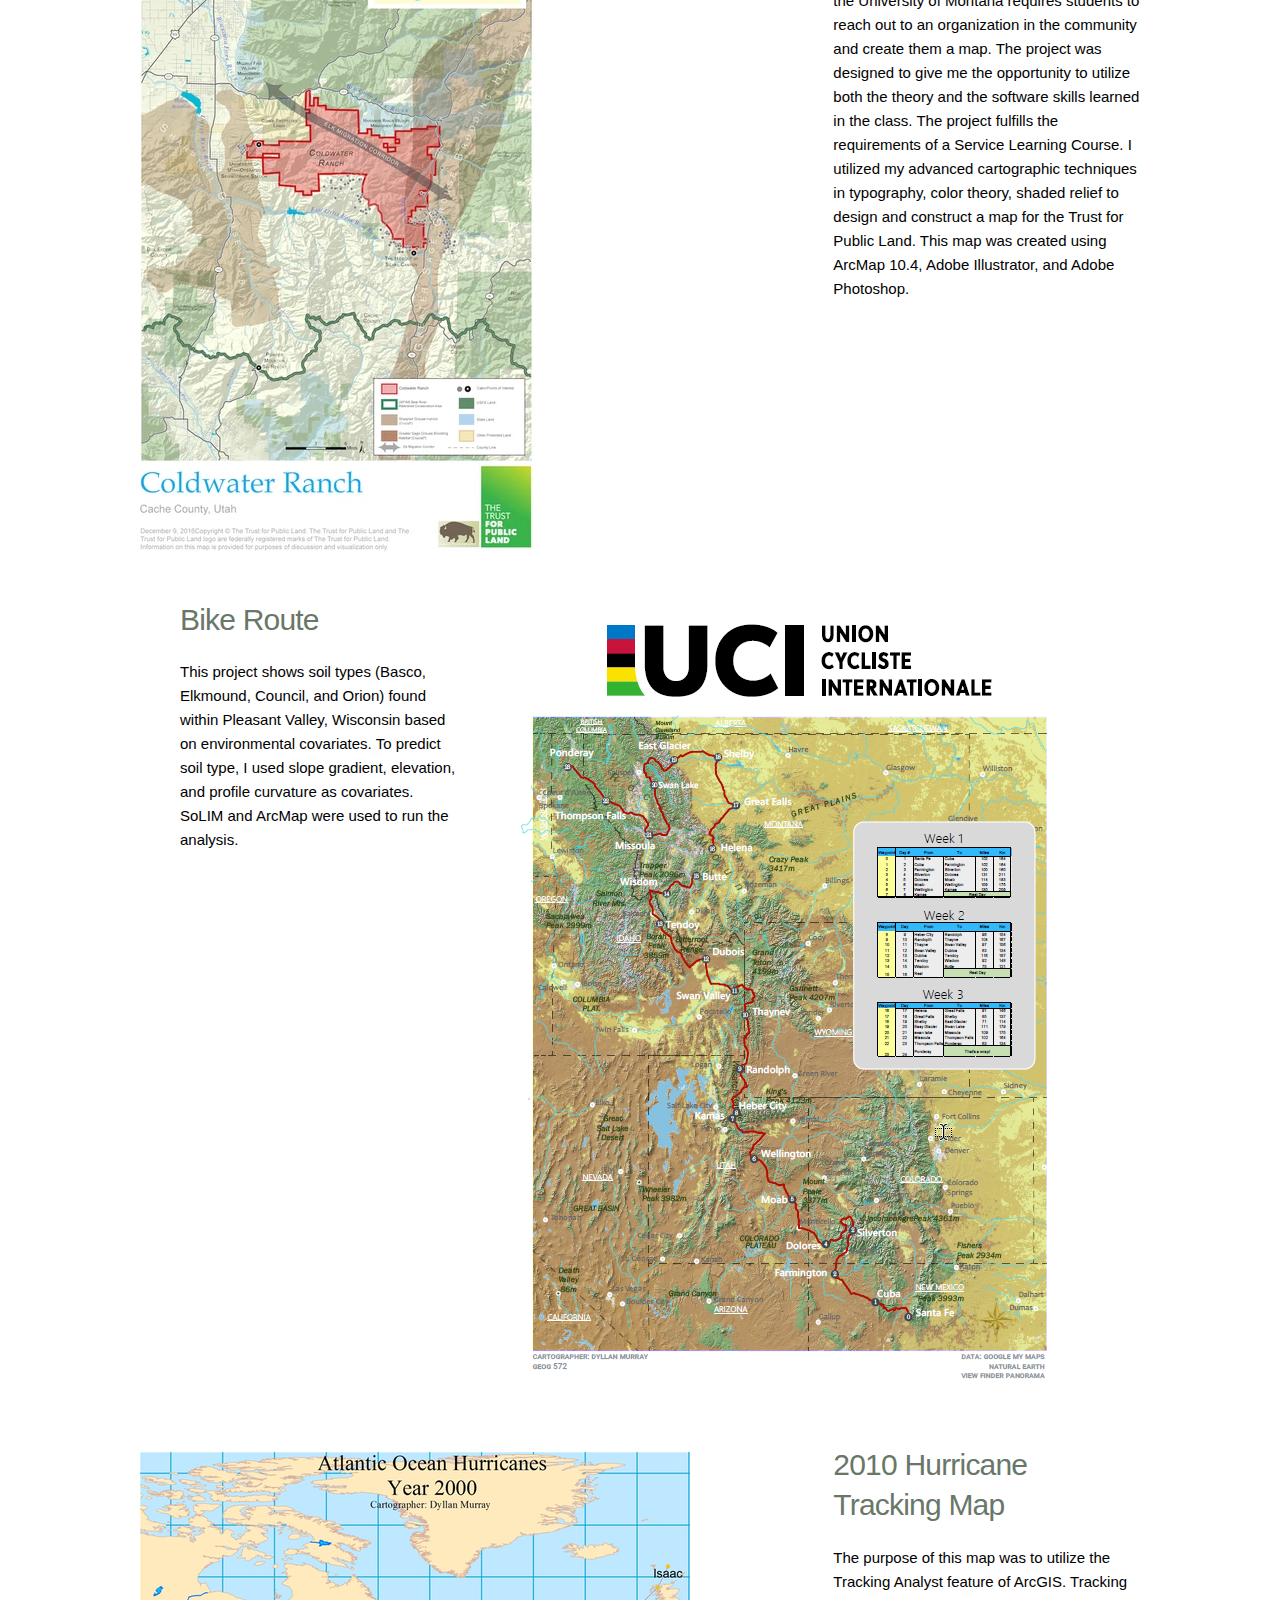
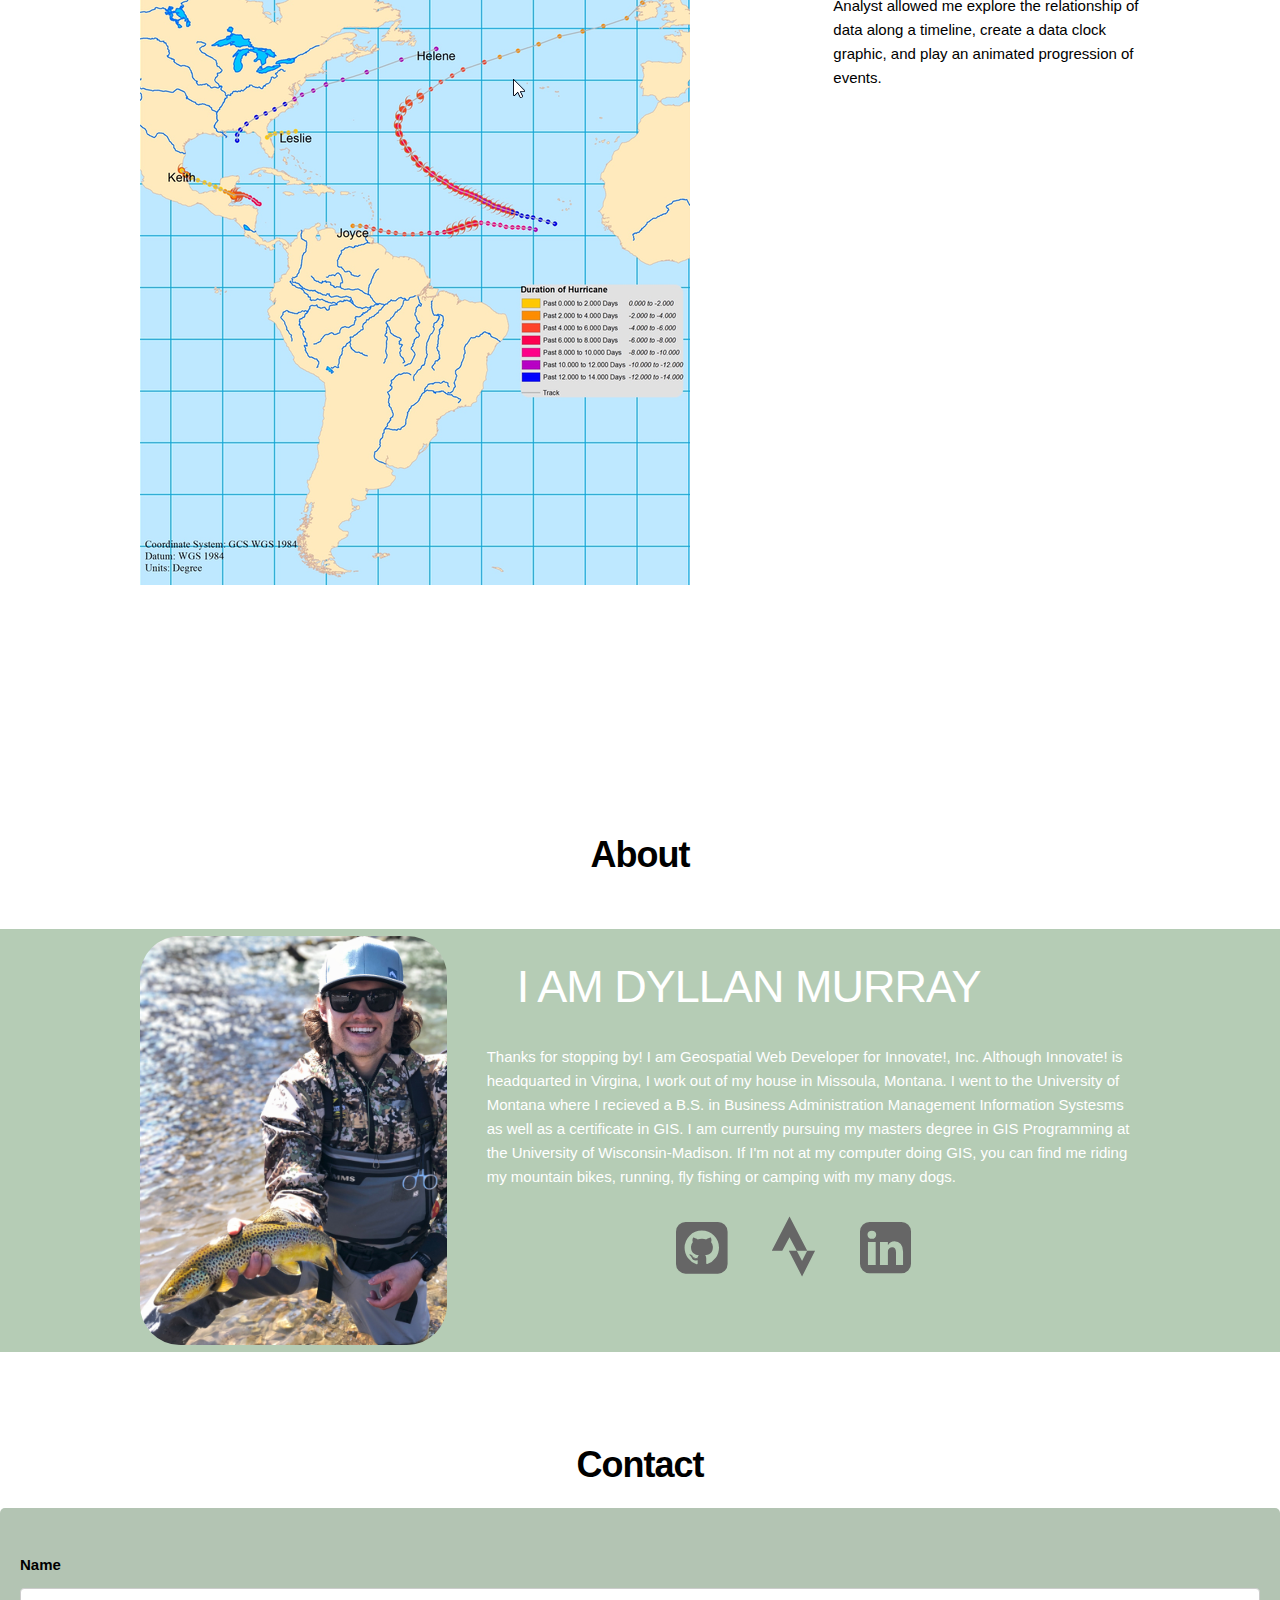
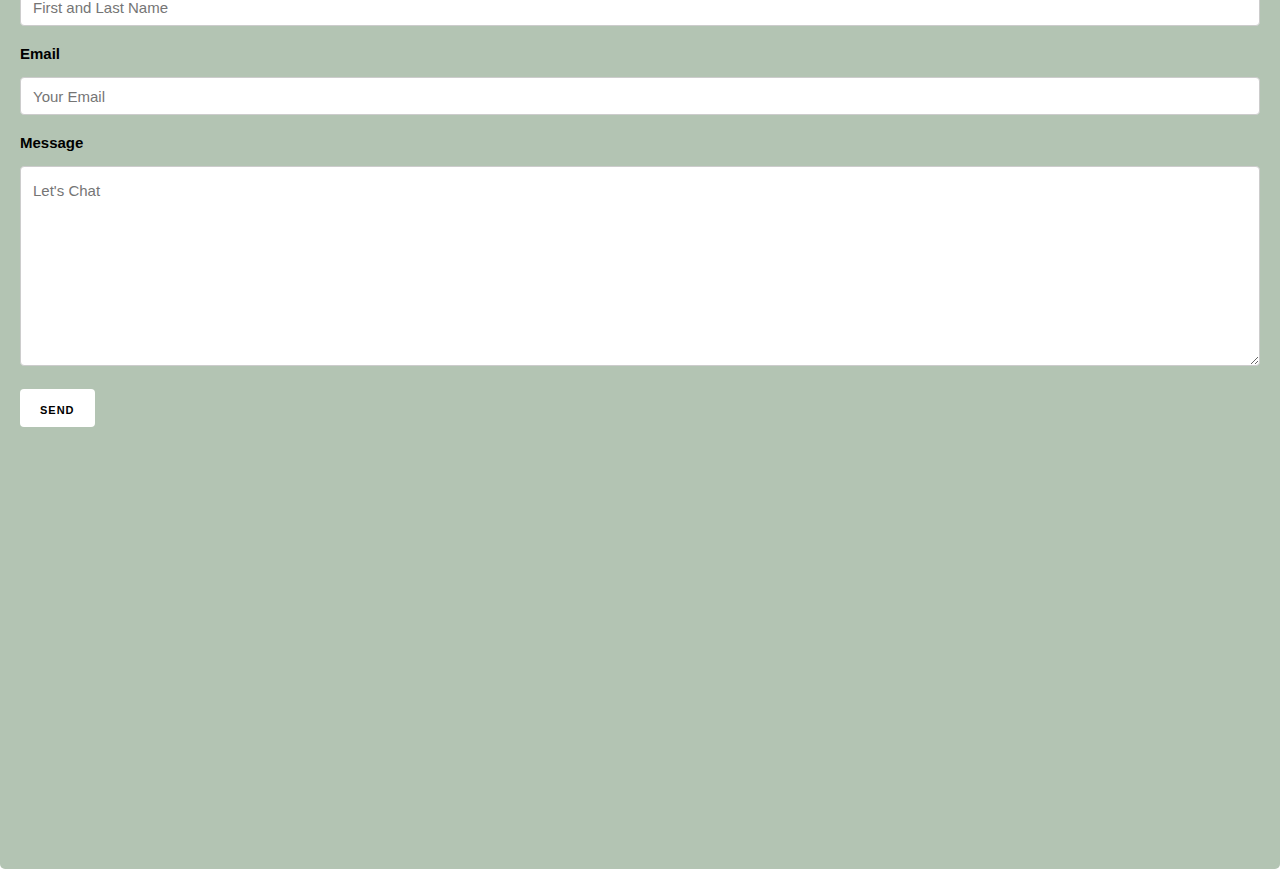
==== commit c21623b4: "omg omg omg" ====
--- a/index.html
+++ b/index.html
@@ -71,6 +71,25 @@
 </div>
     
 <div class="container main">
+    <div class="row" style="margin-bottom: 10%;">
+      <div class="eight columns portfolio" style="float:right;">
+          <a target="_blank" class="image-link" href="https://dyllanmurray.github.io/leaflet-lab/"><img src="images/outside.png" /></a>
+      </div>
+      <div class="four columns">
+          <h4 class="project_title">Outside Magazine's Top 25 Cities 2017</h4>
+          <p class="project_desc">Outside Magazine publishes a list of 25 cities and towns every year that the editors believe to be idealic for their subscribers. This interactive web map explores the population change over 10 years for the 2017 TOp 25 Cities. This map was created using Leaflet.js.</p>
+      </div>
+
+    </div> 
+    <div class="row" style="margin-bottom: 10%;">
+      <div class="eight columns portfolio" style="float:right;">
+          <a target="_blank" class="image-link" href="https://dyllanmurray.github.io/d3-coordinated-viz/"><img src="images/pubLand.png" /></a>
+      </div>
+      <div class="four columns">
+          <h4 class="project_title">Public Lands in the United States Using D3</h4>
+          <p class="project_desc" style="text-align: left; padding-right: 2em;">Outside Magazine publishes a list of 25 cities and towns every year that the editors believe to be idealic for their subscribers. This interactive web map explores the population change over 10 years for the 2017 TOp 25 Cities. This map was created using Leaflet.js.</p>
+      </div>
+
     <div class="row">
         <div class="eight columns portfolio">
             <a class="image-link" href="images/tpl.png"><img src="images/tpl.png" /></a>
@@ -99,31 +118,21 @@
             <h4 class="project_title">2010 Hurricane Tracking Map</h4>
             <p class="project_desc">The purpose of this map was to utilize the Tracking Analyst feature of ArcGIS. Tracking Analyst allowed me explore the relationship of data along a timeline, create a data clock graphic, and play an animated progression of events. </p>
         </div>
-    <!------------ added new project 2/10 ------------->
-    </div> 
-      <div class="row" style="margin-bottom: 10%;">
-        <div class="eight columns portfolio" style="float:right;">
-            <a target="_blank" class="image-link" href="https://dyllanmurray.github.io/leaflet-lab/"><img src="images/outside.png" /></a>
-        </div>
-        <div class="four columns">
-            <h4 class="project_title">Outside Magazine's Top 25 Cities 2017</h4><!--Project Bio and temporary filler text-->
-            <p class="project_desc" style="text-align: left; padding-right: 2em;">Outside Magazine publishes a list of 25 cities and towns every year that the editors believe to be idealic for their subscribers. This interactive web map explores the population change over 10 years for the 2017 TOp 25 Cities. This map was created using Leaflet.js.</p>
         </div>
     </div>
-</div> <!-- End Portfolio Container-->
-
-<a name="abouttarget"></a><!-- green row in tutorial-->   
+    </div> 
+<h3><b>About</b></h3>
+<a name="abouttarget"></a>  
 <div class="green">
     <div class="container">
+            
         <div class="four columns">
             <img class="rounded" src="images/about_Dyllan.jpg" />
         </div>
         <div class="eight columns">
-            <h2 class="bio">I AM DYLLAN MURRAY</h2><!--Bio and temporary filler text-->
+            <h2 class="bio">I AM DYLLAN MURRAY</h2>
             <p class="bio">
                 Thanks for stopping by! I am Geospatial Web Developer for Innovate!, Inc. Although Innovate! is headquarted in Virgina, I work out of my house in Missoula, Montana. I went to the University of Montana where I recieved a B.S. in Business Administration Management Information Systesms as well as a certificate in GIS. I am currently pursuing my masters degree in GIS Programming at the University of Wisconsin-Madison. If I'm not at my computer doing GIS, you can find me riding my mountain bikes, running, fly fishing or camping with my many dogs. 
-<!-- 
-                <a name="resumetarget"></a>&nbsp;&nbsp;&nbsp;&nbsp;&nbsp;&nbsp;&nbsp;<a class="button button-primary" href="documents\Dyllan_Murray_Resume.pdf" download="DyllanMurray'sResume">resume</a></p> -->
         </div>
         <ul class="social">
                 <li class="github"><a href="https://github.com/dyllanmurray" target="_blank"><i class="fa fa-github-square fa-lg"></i></a></li>
@@ -164,23 +173,6 @@
 </div>
 <iframe src="https://www.google.com/maps/embed?pb=!1m14!1m12!1m3!1d87281.75216952356!2d-114.03673830006103!3d46.87213388880079!2m3!1f0!2f0!3f0!3m2!1i1024!2i768!4f13.1!5e0!3m2!1sen!2sus!4v1554493363749!5m2!1sen!2sus" width="500" height="350" frameborder="0" style="border:0" allowfullscreen></iframe>
 </div>
-    
-<footer>
-        <div class="row twelve columns">
-            <p class="copyright">&copy; Created by Dyllan Murray</p>
-        </div>
-    </div>
-</footer>
 
-
-
-    <!-- End Document
-  –––––––––––––––––––––––––––––––––––––––––––––––––– -->
-    <!-- <script src="scripts/jquery.magnific-popup.js"></script>
-    <script type="text/javascript">
-        $(document).ready(function() {
-  $('.image-link').magnificPopup({type:'image'});
-});
-    </script>
 </body>
-</html> -->
+</html> 
--- a/css/style.css
+++ b/css/style.css
@@ -34,8 +34,9 @@
     color: #B37C57;
 }
 
-.portfolio-header{margin-top: 5em;
-    text-align: left;
+.portfolio-header{
+    /* margin-top: 5em; */
+    text-align: center;
 }
 
 .contact-header{
@@ -235,3 +236,8 @@
     padding: 20px;
     /* width: 1000px; */
 }
+
+h3{
+    text-align: center
+
+}
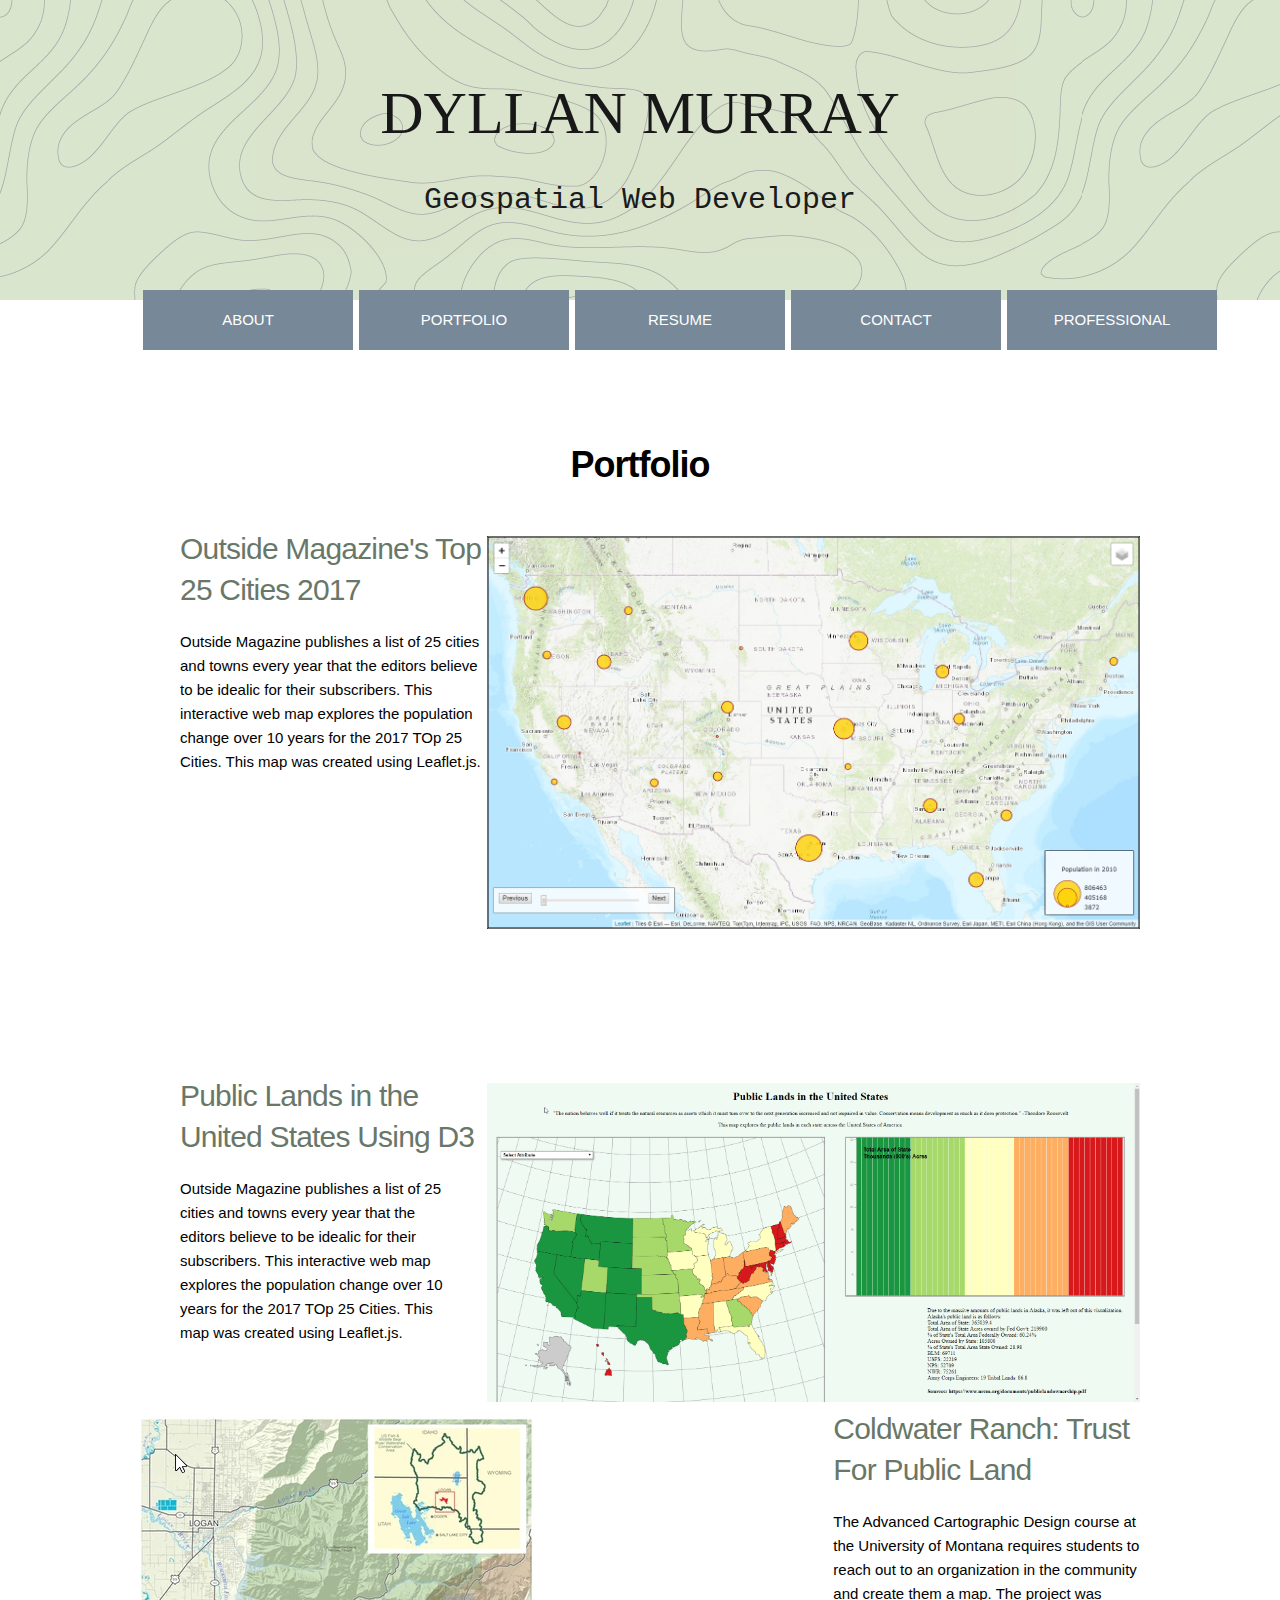
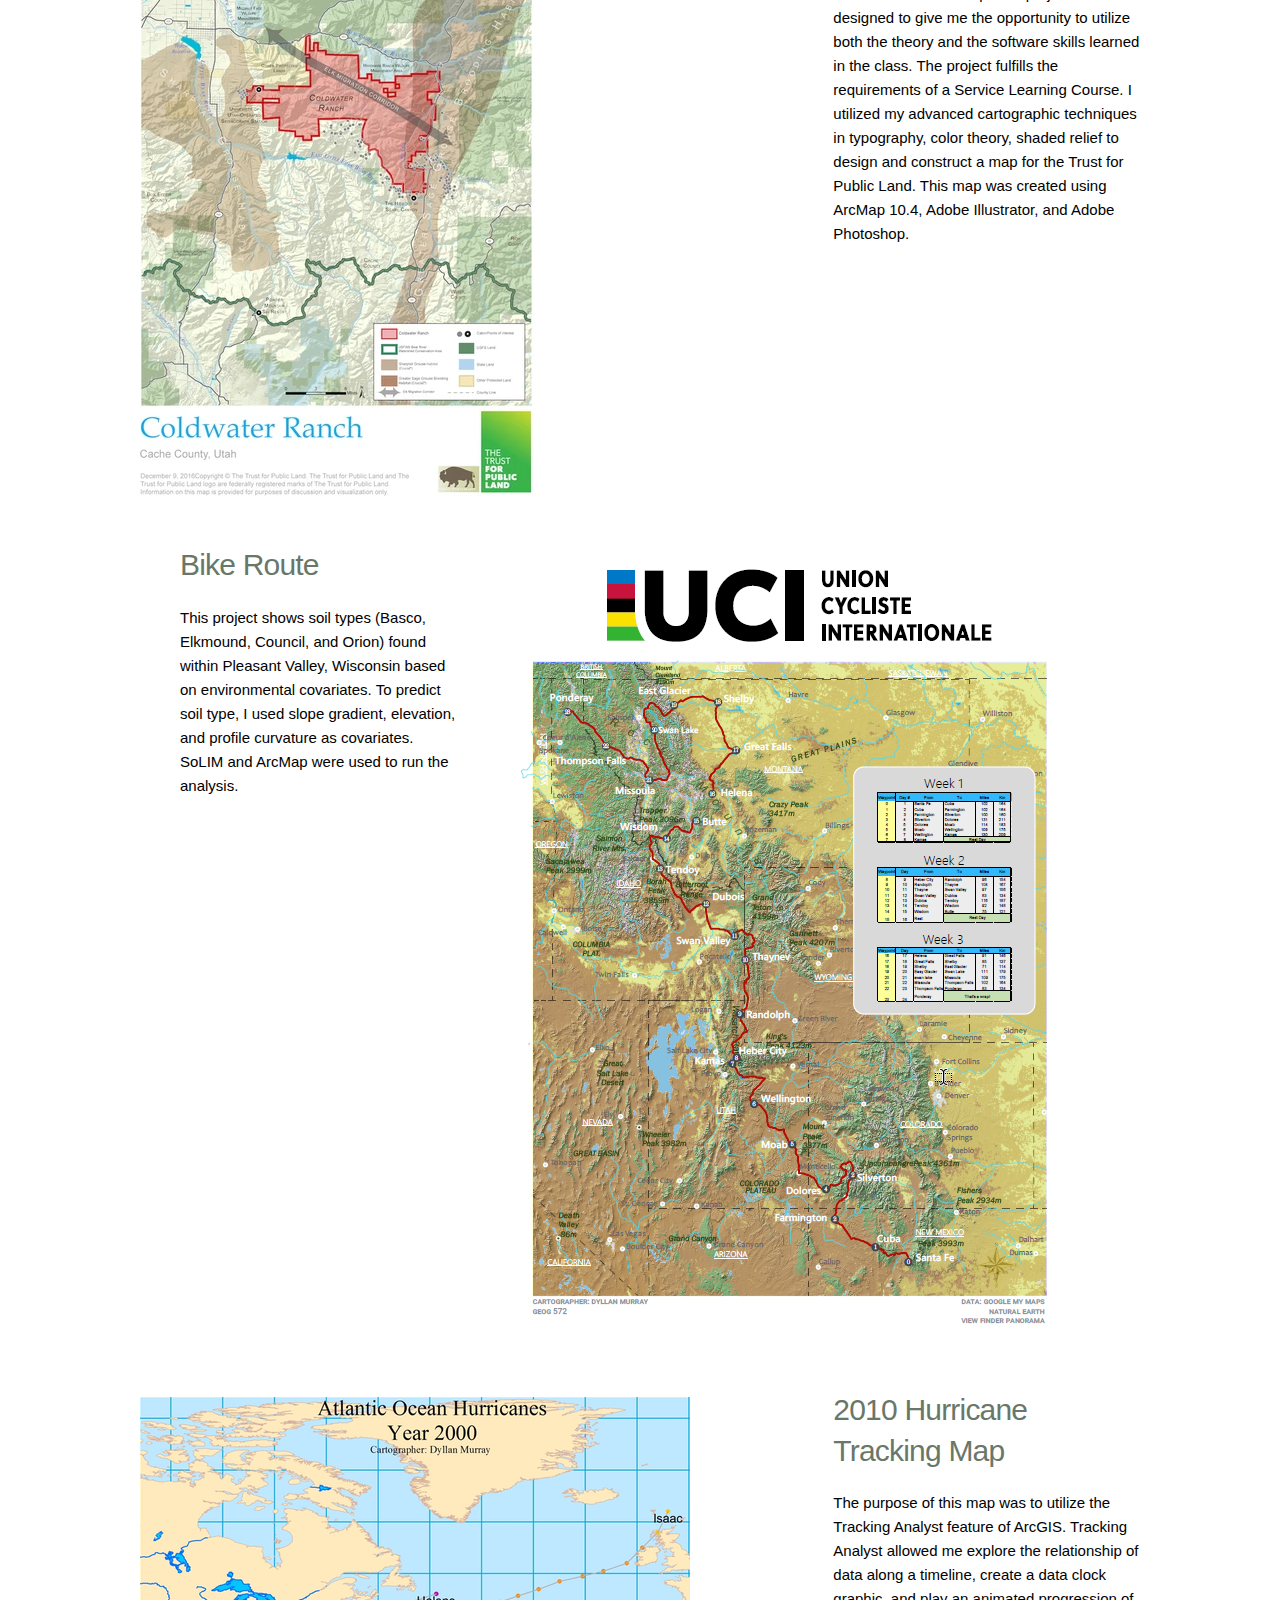
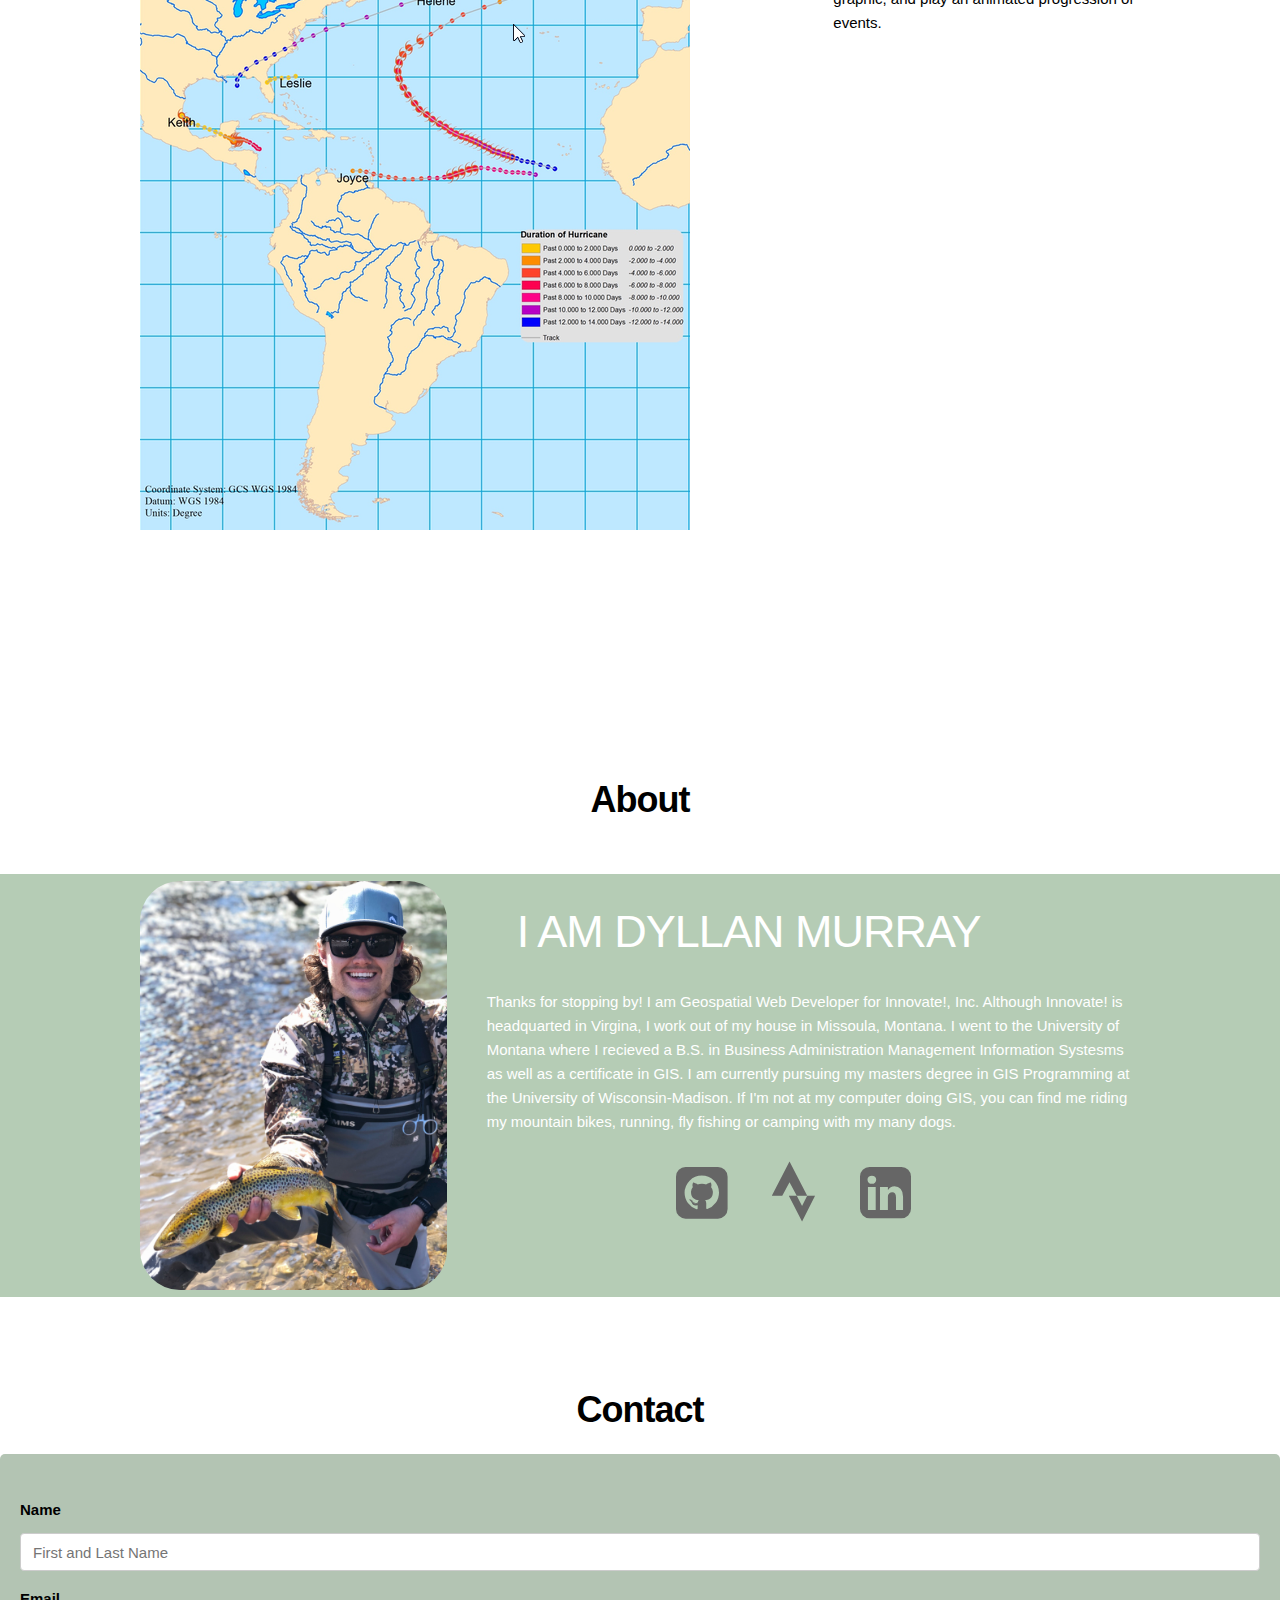
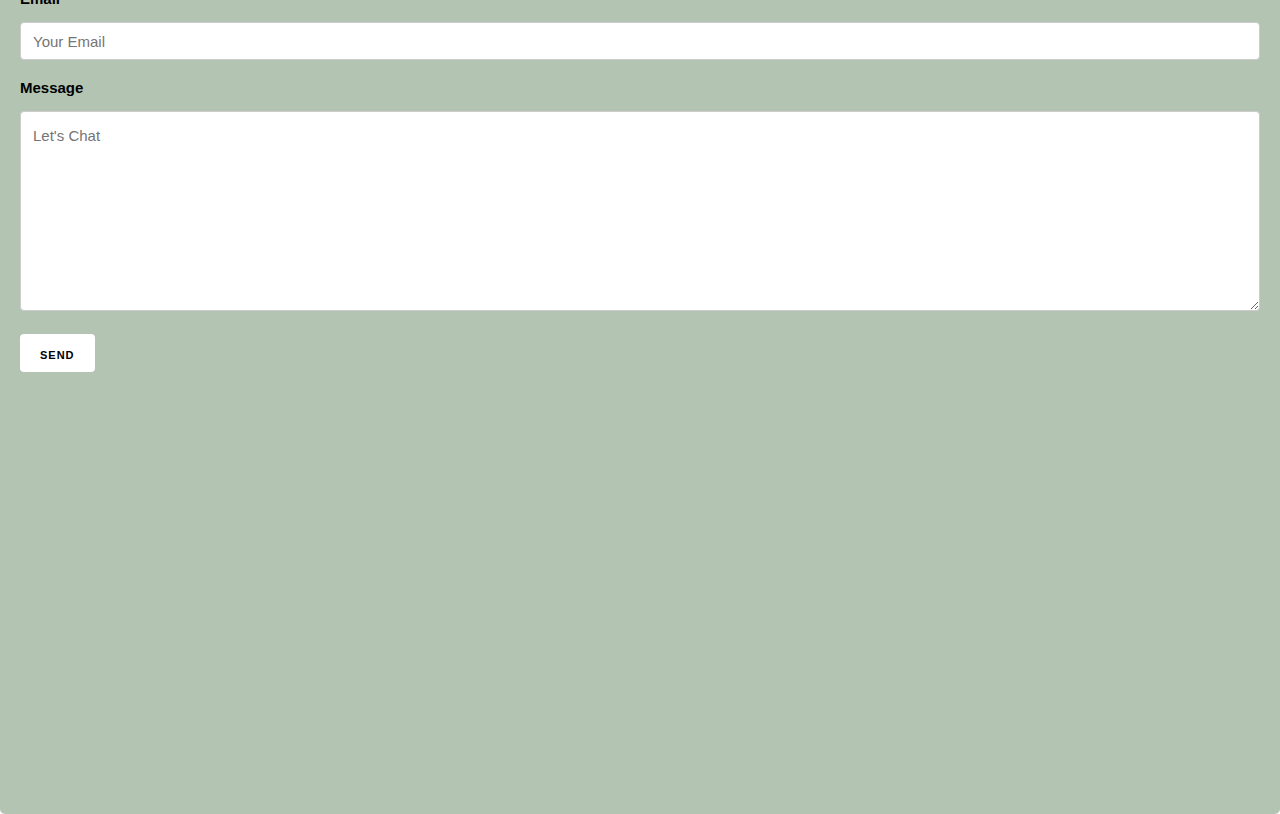
==== commit bbc77a99: "fixed button colors" ====
--- a/index.html
+++ b/index.html
@@ -55,6 +55,8 @@
                 <li id="menuitems"><a href="#portfoliotarget">PORTFOLIO</a></li>
                 <li id="menuitems"><a href="documents/Dyllan_Murray_Resume.pdf"> <download="Dyllan_Murray_Resume">RESUME</a></li>
                 <li id="menuitems"><a href="#contacttarget">CONTACT</a></li>
+                <li id="menuitems"><a href="#contacttarget">PROFESSIONAL ACHIEVEMENTS</a></li>
+
             </ul>
         </div>
     </div>
--- a/css/style.css
+++ b/css/style.css
@@ -1,16 +1,3 @@
-/* Table of Contents
---------------------------------------------------- 
--General Content
--Typography
--Header and Navigation
--Images and Media
--Footer
--Media Queries
---------------------------------------------------- */
-
-/* General Content
---------------------------------------------------- */
-/* .main{padding-top: ;} was 3 */
 .row{padding: 2% 0;}
 .green{
     background-color: rgb(181, 204, 181);
@@ -18,24 +5,7 @@
     margin-bottom: 6em
 }
 
-.skills {
-    text-align:right;
-    padding-right:20px;
-    padding-left:20px;
-    line-height:40px;
-    color:#000;
-    margin-bottom: 1em;
-}
-
-.skillstext{
-    text-align: left;
-    padding-left: 20px;
-    margin-bottom: -2px;
-    color: #B37C57;
-}
-
 .portfolio-header{
-    /* margin-top: 5em; */
     text-align: center;
 }
 
@@ -43,12 +13,6 @@
     text-align: center;
 }
 
-/* .button-primary{
-    margin-left: ;
-    position: ;
-} */
-/* Typography
---------------------------------------------------- */
 body{
     font-family:'Arial', sans-serif;
     font-size: 1.5em;
@@ -56,14 +20,12 @@
 }
 
 h2{
-    /* font-family: */
     font-size: 3em;
     margin: 0.67em;
 }
 
 h2.bio{
     color: #fff;
-    /* text-decoration: underline; */
 }
 p.bio{
     color: #fff;
@@ -74,8 +36,7 @@
 }
 
 
-/* Header and Navigation
---------------------------------------------------- */
+/* Header and Navigation */
 header.main_nav{
     padding: 0;
     display: block;
@@ -92,12 +53,10 @@
     font-size: 4em;
     color:rgb(0, 0, 0);
     text-decoration: none;
-    /*  border: 1px solid rgb(5, 5, 5);  */
     text-transform: uppercase;
     padding: 2px 10px 0 10px;
     margin: 0;
-    /* background-color: rgb(221, 216, 216); */
-    font-family:'Courier New', Courier, monospace
+    font-family:'Verdana, Geneva, sans-serif'
 }
 .logo a:hover{
     background-color: #fff;
@@ -133,9 +92,9 @@
 }
 /*Create a horizontal list with spacing*/
 #menuitems {
-    display: inline-block;
-    margin: none;
-    margin-bottom: 3px;
+    display: table-cell;
+    margin: 1px;
+    padding: 3px;
 
 }
 
@@ -147,8 +106,9 @@
     line-height: 50px;
     font-family: "Helvetica Neue", Helvetica, Arial, sans-serif;
     color: #fff;
-    background: rgb(181, 204, 181);
-    text-decoration: none;
+    background: rgb(119,136,153);
+    padding: 5px;
+    text-decoration: dotted;
 }
 /*Hover state for top level links*/
 #menuitems:hover a {
@@ -156,12 +116,10 @@
 }
 
 
-/* Images and Media
---------------------------------------------------- */
+/* Images and Media */
 img{max-width: 100%; margin-top: 7px}
 img.avatar{
     border-radius: 400px;
-    /* border: 5px solid #fff; */
 }
 
 img.rounded{
@@ -178,8 +136,7 @@
     opacity:.8;
     margin-top:0;
 }
-/* Footer
---------------------------------------------------- */
+
 ul.social{
     display:block;
     margin: 5% 0;
@@ -206,19 +163,15 @@
     color: #666;
     font-size: 1em;
 }
-
-/* Media Queries
---------------------------------------------------- */
-/* Style inputs with type="text", select elements and textareas */
 input[type=text], select, textarea {
-    width: 100%; /* Full width */
-    padding: 12px; /* Some padding */  
-    border: 1px solid #ccc; /* Gray border */
-    border-radius: 4px; /* Rounded borders */
-    box-sizing: border-box; /* Make sure that padding and width stays in place */
-    margin-top: 6px; /* Add a top margin */
-    margin-bottom: 16px; /* Bottom margin */
-    resize: vertical /* Allow the user to vertically resize the textarea (not horizontally) */
+    width: 100%;
+    padding: 12px; 
+    border: 1px solid #ccc;
+    border-radius: 4px;
+    box-sizing: border-box;
+    margin-top: 6px;
+    margin-bottom: 16px;
+    resize: vertical 
 }
 
 input[type=submit] {
@@ -234,7 +187,6 @@
     border-radius: 5px;
     background-color: rgb(179, 196, 179);
     padding: 20px;
-    /* width: 1000px; */
 }
 
 h3{
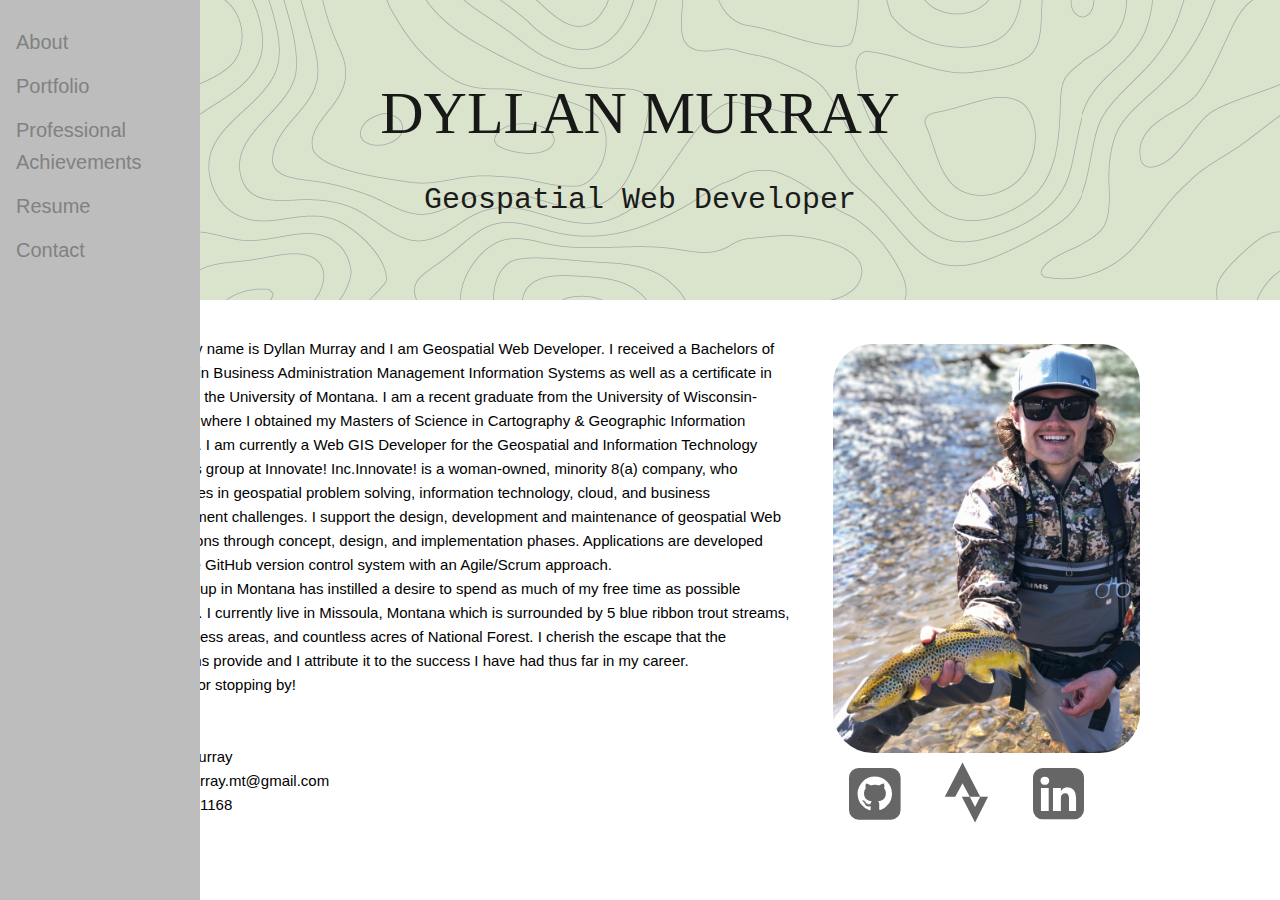
==== commit 92345144: "updates" ====
--- a/index.html
+++ b/index.html
@@ -1,180 +1,104 @@
 <!DOCTYPE html>
 <html lang="en">
 <head>
-  <!-- Basic Page Needs
-  –––––––––––––––––––––––––––––––––––––––––––––––––– -->
-  <meta charset="utf-8">
-  <title>Dyllan Murray Geospatial Web Developer</title>
-  <meta name="description" content="Portfolio for Dyllan Murray">
-  <meta name="author" content="Dyllan Murray">
+    <!-- Basic Page Needs
+    –––––––––––––––––––––––––––––––––––––––––––––––––– -->
+    <meta charset="utf-8">
+    <title>Dyllan Murray Geospatial Web Developer</title>
+    <meta name="description" content="Portfolio for Dyllan Murray">
+    <meta name="author" content="Dyllan Murray">
 
-  <!-- Mobile Specific Metas
-  –––––––––––––––––––––––––––––––––––––––––––––––––– -->
-  <meta name="viewport" content="width=device-width, initial-scale=1">
+    <!-- Mobile Specific Metas
+    –––––––––––––––––––––––––––––––––––––––––––––––––– -->
+    <meta name="viewport" content="width=device-width, initial-scale=1">
 
     <!-- FONT
   –––––––––––––––––––––––––––––––––––––––––––––––––– -->
-  <link href="https://fonts.googleapis.com/css?family=Abel" rel="stylesheet">
-  <link href="https://fonts.googleapis.com/css?family=Satisfy" rel="stylesheet">
+    <link href="https://fonts.googleapis.com/css?family=Abel" rel="stylesheet">
+    <link href="https://fonts.googleapis.com/css?family=Satisfy" rel="stylesheet">
     <!-- CSS
   –––––––––––––––––––––––––––––––––––––––––––––––––– -->
-  <link rel="stylesheet" href="css/normalize.css">
-  <link rel="stylesheet" href="css/skeleton.css">
-  <link rel="stylesheet" href="css/style.css"> 
-  <link rel="stylesheet" href="fonts/font-awesome/css/font-awesome.min.css">
-  <link rel="stylesheet" href="fonts/fontawesome-free-5.8.1-web/css/fontawesome.min.css">
-  <link rel="stylesheet" href="fonts/fontawesome-free-5.8.1-web/css/brands.css">
-  <link rel="stylesheet" href="css/magnific-popup.css">
-  <!-- <script src="http://ajax.googleapis.com/ajax/Libs/jquery/1.11.3/jquery.min.js"></script>     -->
-  <script src="https://ajax.googleapis.com/ajax/libs/jquery/3.3.1/jquery.min.js"></script>
+    <link rel="stylesheet" href="css/normalize.css">
+    <link rel="stylesheet" href="css/skeleton.css">
+    <link rel="stylesheet" href="css/style.css">
+    <link rel="stylesheet" href="fonts/font-awesome/css/font-awesome.min.css">
+    <link rel="stylesheet" href="fonts/fontawesome-free-5.8.1-web/css/fontawesome.min.css">
+    <link rel="stylesheet" href="fonts/fontawesome-free-5.8.1-web/css/brands.css">
+    <link rel="stylesheet" href="css/magnific-popup.css">
+    <!-- <script src="http://ajax.googleapis.com/ajax/Libs/jquery/1.11.3/jquery.min.js"></script>     -->
+    <script src="https://ajax.googleapis.com/ajax/libs/jquery/3.3.1/jquery.min.js"></script>
 
-  <!-- Favicon
-  –––––––––––––––––––––––––––––––––––––––––––––––––– -->
-  <!-- <link rel="icon" type="image/png" href="images/favicon.png"> -->
+    <!-- Favicon
+    –––––––––––––––––––––––––––––––––––––––––––––––––– -->
+    <!-- <link rel="icon" type="image/png" href="images/favicon.png"> -->
 
 </head>
 <body>
+<div id="nav-placeholder">
 
-<header class="main_nav green" style="background-image:url('images/SpoonGraphics-Topographic-Map-7.png');width:100%;height:300px;opacity: .9;">
+</div>
+
+<script>
+    $(function(){
+        $("#nav-placeholder").load("sidenav.html");
+    });
+</script>
+<!--end of Navigation bar-->
+<header class="main_nav green"
+        style="background-image:url('images/SpoonGraphics-Topographic-Map-7.png');width:100%;height:300px;opacity: .9;">
     <div class="container">
-            <div class="twelve columns"> 
-                <div class="logo">
-                    <a href='#'>Dyllan Murray</a> 
-                    <div class="sublogo">Geospatial Web Developer</div>
-                </div>
+        <div class="twelve columns">
+            <div class="logo">
+                <a href='#'>Dyllan Murray</a>
+                <div class="sublogo">Geospatial Web Developer</div>
             </div>
         </div>
+    </div>
 </header>
-    
-    <div class="menubar">
-    <div class="mainmenu">
+
     <div class="container">
-        <div class="twelve columns">
-            <ul class="menu">
-                <li id="menuitems"><a href="#abouttarget">ABOUT</a></li>
-                <li id="menuitems"><a href="#portfoliotarget">PORTFOLIO</a></li>
-                <li id="menuitems"><a href="documents/Dyllan_Murray_Resume.pdf"> <download="Dyllan_Murray_Resume">RESUME</a></li>
-                <li id="menuitems"><a href="#contacttarget">CONTACT</a></li>
-                <li id="menuitems"><a href="#contacttarget">PROFESSIONAL ACHIEVEMENTS</a></li>
 
-            </ul>
-        </div>
-    </div>
-</div>
-</div>
 
-<a name="portfoliotarget"></a>    
-<div class="portfolio-header">
-    <div class="container">
-        <div class="twelve columns">
-            <h3><b>Portfolio</b></h3>
-        </div>
-    </div>
-</div>
-    
-<div class="container main">
-    <div class="row" style="margin-bottom: 10%;">
-      <div class="eight columns portfolio" style="float:right;">
-          <a target="_blank" class="image-link" href="https://dyllanmurray.github.io/leaflet-lab/"><img src="images/outside.png" /></a>
-      </div>
-      <div class="four columns">
-          <h4 class="project_title">Outside Magazine's Top 25 Cities 2017</h4>
-          <p class="project_desc">Outside Magazine publishes a list of 25 cities and towns every year that the editors believe to be idealic for their subscribers. This interactive web map explores the population change over 10 years for the 2017 TOp 25 Cities. This map was created using Leaflet.js.</p>
-      </div>
+        <div class="eight columns">
+            <p class="bio">
+                Hello! My name is Dyllan Murray and I am Geospatial Web Developer. I received a Bachelors of Science in Business Administration Management Information Systems as well as a
+                certificate in GIS from the University of Montana. I am a recent graduate from the University of
+                Wisconsin-Madison where I obtained my Masters of Science in Cartography & Geographic Information Systems.
+               I am currently a Web GIS Developer for the Geospatial and Information Technology Solutions group at Innovate! Inc.Innovate! is a woman-owned, minority 8(a) company, who specializes in geospatial problem solving, information technology, cloud, and business management challenges.
+                I support the design, development and maintenance of geospatial Web applications through concept, design, and implementation phases.
+                Applications are developed using the GitHub version control system with an Agile/Scrum approach.
+             <br>
+                Growing up in Montana has instilled a desire to spend as much of my free time as possible outdoors.
+                I currently live in Missoula, Montana which is surrounded by 5 blue ribbon trout streams, 7 wilderness areas, and countless acres of National Forest.
+                I cherish the escape that the mountains provide and I attribute it to the success I have had thus far in my career.
 
-    </div> 
-    <div class="row" style="margin-bottom: 10%;">
-      <div class="eight columns portfolio" style="float:right;">
-          <a target="_blank" class="image-link" href="https://dyllanmurray.github.io/d3-coordinated-viz/"><img src="images/pubLand.png" /></a>
-      </div>
-      <div class="four columns">
-          <h4 class="project_title">Public Lands in the United States Using D3</h4>
-          <p class="project_desc" style="text-align: left; padding-right: 2em;">Outside Magazine publishes a list of 25 cities and towns every year that the editors believe to be idealic for their subscribers. This interactive web map explores the population change over 10 years for the 2017 TOp 25 Cities. This map was created using Leaflet.js.</p>
-      </div>
+                <br>
 
-    <div class="row">
-        <div class="eight columns portfolio">
-            <a class="image-link" href="images/tpl.png"><img src="images/tpl.png" /></a>
+                Thanks for stopping by!
+                <br>
+                <br>
+                <br>
+            Dyllan Murray
+                <br>
+            dyllanmurray.mt@gmail.com
+                <br>
+            406-459-1168
+
         </div>
         <div class="four columns">
-            <h4 class="project_title">Coldwater Ranch: Trust For Public Land</h4>
-            <p class="project_desc">The Advanced Cartographic Design course at the University of Montana requires students to reach out to an organization in the community and create them a map. The project was designed to give me the opportunity to utilize both the theory and the software skills learned in the class. The project fulfills the requirements of a Service Learning Course. I utilized my advanced cartographic techniques in typography, color theory, shaded relief to design and construct a map for the Trust for Public Land. This map was created using ArcMap 10.4, Adobe Illustrator, and Adobe Photoshop</a>. </p>
-        </div>
-    </div>
-    
-    <div class="row">
-        <div class="eight columns portfolio" style="float:right;">
-            <a class="image-link" href="images/route.png"><img src="images/route.png" /></a>
-        </div>
-        <div class="four columns">
-            <h4 class="project_title">Bike Route</h4><!--Project Bio and temporary filler text-->
-            <p class="project_desc" style="text-align: left; padding-right: 2em;">This project shows soil types (Basco, Elkmound, Council, and Orion) found within Pleasant Valley, Wisconsin based on environmental covariates. To predict soil type, I used slope gradient, elevation, and profile curvature as covariates. SoLIM and ArcMap were used to run the analysis.</p>
-        </div>
-    </div>
-    
-    <div class="row" style="margin-bottom: 10%;">
-        <div class="eight columns portfolio">
-            <a class="image-link" href="images/hurrican.png"><img src="images/hurrican.png" /></a>
-        </div>
-        <div class="four columns">
-            <h4 class="project_title">2010 Hurricane Tracking Map</h4>
-            <p class="project_desc">The purpose of this map was to utilize the Tracking Analyst feature of ArcGIS. Tracking Analyst allowed me explore the relationship of data along a timeline, create a data clock graphic, and play an animated progression of events. </p>
-        </div>
-        </div>
-    </div>
-    </div> 
-<h3><b>About</b></h3>
-<a name="abouttarget"></a>  
-<div class="green">
-    <div class="container">
-            
-        <div class="four columns">
-            <img class="rounded" src="images/about_Dyllan.jpg" />
-        </div>
-        <div class="eight columns">
-            <h2 class="bio">I AM DYLLAN MURRAY</h2>
-            <p class="bio">
-                Thanks for stopping by! I am Geospatial Web Developer for Innovate!, Inc. Although Innovate! is headquarted in Virgina, I work out of my house in Missoula, Montana. I went to the University of Montana where I recieved a B.S. in Business Administration Management Information Systesms as well as a certificate in GIS. I am currently pursuing my masters degree in GIS Programming at the University of Wisconsin-Madison. If I'm not at my computer doing GIS, you can find me riding my mountain bikes, running, fly fishing or camping with my many dogs. 
+            <img class="rounded" src="images/about_Dyllan.jpg"/>
         </div>
         <ul class="social">
-                <li class="github"><a href="https://github.com/dyllanmurray" target="_blank"><i class="fa fa-github-square fa-lg"></i></a></li>
-                <li class="strava"><a href="https://www.strava.com/athletes/21215206" target="_blank"><i class="fab fa-strava fa-lg"></i></a></li>
-                <li class="linkedin"><a href="https://www.linkedin.com/in/dyllanmurray/" target="_blank"><i class="fa fa-linkedin-square fa-lg"></i></a></li>
-            </ul>
+            <li class="github"><a href="https://github.com/dyllanmurray" target="_blank"><i
+                    class="fa fa-github-square fa-lg"></i></a></li>
+            <li class="strava"><a href="https://www.strava.com/athletes/21215206" target="_blank"><i
+                    class="fab fa-strava fa-lg"></i></a></li>
+            <li class="linkedin"><a href="https://www.linkedin.com/in/dyllanmurray/" target="_blank"><i
+                    class="fa fa-linkedin-square fa-lg"></i></a></li>
+        </ul>
     </div>
-</div>    
- <!--- End of About --->
- 
-<div class="contact-header">
-    <a name="contacttarget"></a>
-    <div class="container">
-        <div class="twelve columns">
-            <h3><b>Contact</b></h3>
-        </div>
-    </div>
-</div>
-    
-<div class="container-contact">
-    <div class="row">
-        <div class="twelve columns">
-            <form action="dyllanmurray.mt@gmail.com" method="post" enctype="text/plain">
-                <label for="fname">Name</label>
-                <input type="text" id="fname" name="name" placeholder="First and Last Name">
-                
-                <label for="email">Email</label>
-                <input type="text" id="email" name="email" placeholder="Your Email">
-                
-                <label for="message">Message</label>
-                
-                <textarea id="message" name="subject" placeholder="Let's Chat" style="height:200px"></textarea>
-                
-                <input type="submit" value="send">
-            </form>
-        <!-- </div> -->
-    </div>
-</div>
-<iframe src="https://www.google.com/maps/embed?pb=!1m14!1m12!1m3!1d87281.75216952356!2d-114.03673830006103!3d46.87213388880079!2m3!1f0!2f0!3f0!3m2!1i1024!2i768!4f13.1!5e0!3m2!1sen!2sus!4v1554493363749!5m2!1sen!2sus" width="500" height="350" frameborder="0" style="border:0" allowfullscreen></iframe>
-</div>
+
+<!--- End of About --->
 
 </body>
-</html> 
+</html>--- a/css/style.css
+++ b/css/style.css
@@ -28,7 +28,7 @@
     color: #fff;
 }
 p.bio{
-    color: #fff;
+    color: black;
 }
 
 .project_title{
@@ -72,13 +72,13 @@
 
 /*Strip the ul of padding and list styling*/
 .menubar{
-    position:;
+    /*position:;*/
     top:0;
-    background-color:;
-    margin: em;
+    /*background-color:;*/
+    /*margin: em;*/
     z-index: 1;
     padding:0;
-    line-height: ;
+    /*line-height: ;*/
     height: 3 em;
     
 }
@@ -184,12 +184,74 @@
 }
 
 .container-contact {
+    margin-left: 10%;
     border-radius: 5px;
-    background-color: rgb(179, 196, 179);
+    background-color: slategrey;
     padding: 20px;
+    color: white;
 }
 
 h3{
     text-align: center
 
 }
+
+/* Fixed sidenav, full height */
+.sidenav {
+    height: 100%;
+    width: 200px;
+    position: fixed;
+    z-index: 1;
+    top: 0;
+
+    left: 0;
+    background-color: #BDBDBD;
+    overflow-x: hidden;
+    padding-top: 20px;
+}
+
+/* Style the sidenav links and the dropdown button */
+.sidenav a, .dropdown-btn {
+    padding: 6px 8px 6px 16px;
+    text-decoration: none;
+    font-size: 20px;
+    color: #818181;
+    display: block;
+    border: none;
+    background: none;
+    width:100%;
+    text-align: left;
+    cursor: pointer;
+    outline: none;
+}
+
+/* On mouse-over */
+.sidenav a:hover, .dropdown-btn:hover {
+    color: #f1f1f1;
+}
+
+/* Main content */
+.main {
+    margin-left: 200px; /* Same as the width of the sidenav */
+    font-size: 20px; /* Increased text to enable scrolling */
+    padding: 0px 10px;
+}
+
+/* Add an active class to the active dropdown button */
+.active {
+    background-color: green;
+    color: white;
+}
+
+/* Dropdown container (hidden by default). Optional: add a lighter background color and some left padding to change the design of the dropdown content */
+.dropdown-container {
+    display: none;
+    background-color: #262626;
+    padding-left: 8px;
+}
+
+/* Optional: Style the caret down icon */
+.fa-caret-down {
+    float: right;
+    padding-right: 8px;
+}